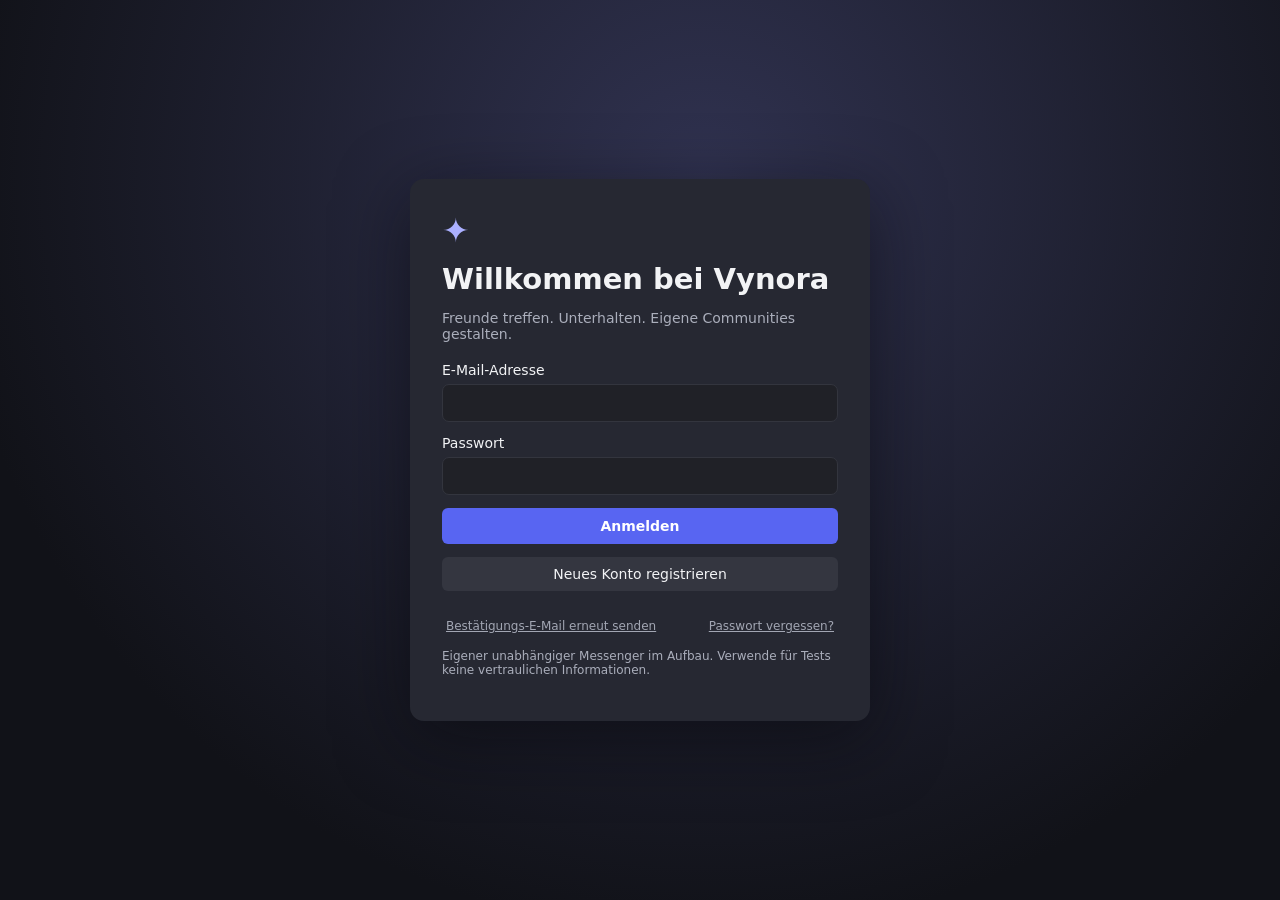
==== cloud.html @ 00c94edd "ui: implement Discord-inspired three-pane markup, toolbars, search, modal and profile status" ====
<!doctype html>
<html lang="de">
<head>
<meta charset="utf-8"><meta name="viewport" content="width=device-width,initial-scale=1">
<meta name="theme-color" content="#18191f">
<title>Vynora — Chat, Friends & Communities</title>
<style>
:root{color-scheme:dark;font-family:Inter,ui-sans-serif,system-ui,-apple-system,"Segoe UI",Arial,sans-serif;background:#17181e;color:#f3f3f5;font-size:14px}
*{box-sizing:border-box}body{margin:0}button,input,textarea{font:inherit}button{cursor:pointer;color:inherit;background:transparent;border:0}button:focus-visible,input:focus-visible,textarea:focus-visible{outline:2px solid #99a0ff;outline-offset:2px}
button:disabled{opacity:.4;cursor:default}button:hover:not(:disabled){filter:brightness(1.16)}
input,textarea{background:#202127;color:inherit;border:1px solid #33353e;border-radius:7px;padding:10px;min-width:0}textarea{resize:none}a{color:#adb8ff}.hidden{display:none!important}
#authView{display:grid;min-height:100dvh;place-items:center;background:radial-gradient(circle at 55% 20%,#303250,#111218 75%);padding:24px}
.authCard{background:#262832;padding:32px;width:min(460px,100%);border-radius:14px;box-shadow:0 18px 70px #07080b88}
.authCard h1{font-size:29px;margin:12px 0 0}.authCard p{color:#aaaebb}.authCard form{display:grid;gap:13px;margin-top:20px}
.primary{background:#5865f2!important;color:#fff!important;border-radius:6px;padding:10px 14px;font-weight:650}.secondary{background:#343640;border-radius:6px;padding:9px 13px}
.error{color:#ff9494;white-space:pre-line;font-size:12px}.hint{color:#a2a6b3;font-size:12px}.muted{color:#9295a3}
#app{display:flex;width:100%;height:100dvh;overflow:hidden}
.rail{width:72px;flex:0 0 72px;background:#111217;display:flex;flex-direction:column;align-items:center;gap:10px;padding:15px 7px;overflow:auto}
.railButton{width:46px;min-height:46px;border-radius:16px;background:#30313c;font-size:21px;font-weight:750;transition:background .15s,border-radius .15s}
.railButton:hover,.railButton.active{background:#5865f2;border-radius:13px}.railDivider{height:2px;background:#363740;width:34px;margin:1px}
.side{width:265px;flex:0 0 265px;background:#14151b;display:flex;flex-direction:column;min-height:0}
.sideTop{height:51px;flex:0 0 51px;border-bottom:1px solid #111217;padding:9px}
.searchTop{background:#23242b;border-radius:6px;width:100%;text-align:left;padding:9px;font-size:12px}
.sideScroll{flex:1;min-height:0;overflow:auto;padding:12px 9px}
.navItem{display:flex;gap:11px;align-items:center;text-align:left;width:100%;padding:10px 11px;border-radius:7px;color:#b5b7c5;overflow:hidden;text-overflow:ellipsis;white-space:nowrap}
.navItem:hover,.navItem.active{background:#343640;color:#fff}
.sectionLabel{font-size:11px;font-weight:650;letter-spacing:.06em;color:#8e909e;padding:15px 11px 8px;display:flex;align-items:center;justify-content:space-between}
.iconSmall{font-size:18px}.avatar{width:34px;min-width:34px;height:34px;border-radius:50%;background:#5964b5;display:grid;place-items:center;font-weight:750;color:white}
.account{height:60px;background:#22232b;display:flex;align-items:center;gap:9px;padding:8px;flex-shrink:0}
.accountInfo{min-width:0;flex:1}.accountInfo b,.accountInfo small{display:block;overflow:hidden;text-overflow:ellipsis;white-space:nowrap}
.accountInfo small{font-size:11px;color:#a6a9b8}.onlineDot{color:#39c793}
.work{flex:1;min-width:0;display:flex;flex-direction:column}
.top{height:51px;min-height:51px;box-shadow:0 1px 3px #0005;display:flex;align-items:center;gap:12px;padding:0 19px;z-index:1}
.top strong{font-size:15px}.sep{width:1px;height:23px;background:#383943}.tab{border-radius:5px;padding:6px 10px;color:#b3b5c3}.tab.active{background:#353640;color:#fff}
.body{display:flex;min-height:0;flex:1}.content{flex:1;min-width:0;display:flex;flex-direction:column;min-height:0}
.right{width:285px;flex:0 0 285px;border-left:1px solid #292a33;padding:20px 16px;overflow:auto}
.right h3{margin:0 0 12px}.activeCard{background:#22242b;border-radius:8px;padding:20px;text-align:center;color:#c1c3d0;font-size:13px}
.view{flex:1;min-height:0;display:flex;flex-direction:column}
.friendsArea{overflow:auto;padding:17px 22px}.filter{width:100%;background:#111217;border-color:#34353e}.listHead{font-size:11px;color:#a9acb8;margin:20px 0 11px;font-weight:700}
.friendRow{display:flex;align-items:center;gap:12px;border-top:1px solid #30313a;padding:12px 0}.friendRow .grow{flex:1;min-width:0}
.friendRow b,.friendRow small{display:block;overflow:hidden;text-overflow:ellipsis;white-space:nowrap}.friendRow small{color:#9b9eaa;margin-top:3px}
.pill{background:#292b35;border-radius:8px;padding:9px 12px}
.msgs{flex:1;overflow-y:auto;min-height:0;padding:20px 24px 0}.msg{display:flex;gap:13px;padding:8px 0}.msgMain{min-width:0;flex:1}.msgName{font-weight:700}.msgDate{color:#9295a3;font-size:11px;margin-left:8px}.msgBody{white-space:pre-wrap;overflow-wrap:anywhere;margin:5px 0;line-height:1.45}
.composer{margin:14px 19px 23px;display:flex;gap:10px;background:#363740;border-radius:9px;padding:9px}.composer input{flex:1;background:transparent;border:0;outline:0}
.composer .primary{padding:9px 17px}.empty{color:#a2a4b1;padding:25px}.profilePanel{padding:18px}.profilePanel label{display:block;margin-top:12px;font-size:12px;color:#bbb}.profilePanel input{width:100%;margin-top:6px}
.toast{position:absolute;bottom:79px;right:24px;background:#343749;border:1px solid #535779;padding:12px 17px;max-width:400px;border-radius:8px;box-shadow:0 12px 30px #0008;z-index:99}
@media(max-width:1120px){.right{display:none}}@media(max-width:700px){.rail{width:54px;flex-basis:54px;padding:10px 2px}.railButton{width:39px;min-height:39px;font-size:18px}.side{width:170px;flex-basis:170px}.top{gap:4px;padding:0 8px}.top strong{font-size:13px}.tab{padding:6px;font-size:11px}.friendsArea{padding:10px}.msgs{padding:8px}.composer{margin:8px}.navItem{padding:8px 6px;font-size:12px}.sectionLabel{padding-left:6px;font-size:10px}}
</style>
<link rel="stylesheet" href="./assets/vynora-discordlike.css?v=3">
</head>
<body>
<div id="authView">
  <div class="authCard">
    <div style="font-size:33px;color:#abb0ff">✦</div>
    <h1>Willkommen bei Vynora</h1>
    <p>Freunde treffen. Unterhalten. Eigene Communities gestalten.</p>
    <form id="authForm">
      <label>E-Mail-Adresse<input id="authEmail" type="email" autocomplete="email" required style="width:100%;margin-top:6px"></label>
      <label>Passwort<input id="authPassword" type="password" minlength="8" autocomplete="current-password" required style="width:100%;margin-top:6px"></label>
      <button class="primary" type="submit">Anmelden</button>
      <button id="register" class="secondary" type="button">Neues Konto registrieren</button>
      <div id="authStatus" class="hint" role="status"></div>
       <div style="display:flex;justify-content:space-between;gap:12px;margin-top:-2px">
         <button type="button" class="hint" id="resendConfirm" style="padding:4px;text-decoration:underline;text-align:left">Bestätigungs-E-Mail erneut senden</button>
         <button type="button" class="hint" id="forgotPassword" style="padding:4px;text-decoration:underline;text-align:right">Passwort vergessen?</button>
       </div>
    </form>
    <p class="hint">Eigener unabhängiger Messenger im Aufbau. Verwende für Tests keine vertraulichen Informationen.</p>
  </div>
</div>
<div id="app" class="hidden">
  <nav class="rail" id="serversRail" aria-label="Servernavigation"></nav>
  <aside class="side">
    <div class="sideTop"><button class="searchTop" id="quickSearch"><span>Unterhaltung suchen</span><span class="key">Strg K</span></button></div>
    <div class="sideScroll">
      <button class="navItem active" id="navFriends"><span id="friendsNavIcon"></span> Freunde</button>
      <button class="navItem" id="navRequests"><span id="requestsNavIcon"></span> Freundschaftsanfragen <span id="requestCount" style="margin-left:auto;color:#fff"></span></button>
      <div class="sectionLabel"><span>DIREKTNACHRICHTEN</span><button id="addFriendSide" aria-label="Freund hinzufügen">＋</button></div>
      <div id="dmNav"></div>
      <div class="sectionLabel"><span id="serverNavTitle">KANÄLE</span><div><button id="inviteServer" title="Einladungscode teilen">⤴</button><button id="addChannel" title="Kanal erstellen">＋</button></div></div>
      <div id="channelNav"></div>
    </div>
    <div class="account">
      <span class="avatar" id="selfAvatar">V</span><div class="accountInfo"><b id="selfDisplay">Vynora</b><small id="selfUsername">● Online</small></div>
      <button id="settingsButton" title="Einstellungen" aria-label="Einstellungen">⚙</button><button id="logout" title="Abmelden" aria-label="Abmelden">⇥</button>
    </div>
  </aside>
  <main class="work">
    <header class="top"><strong id="headerTitle">Freunde</strong><span class="sep" id="headerSeparator"></span><div id="tabs">
      <button class="tab" data-tab="online" title="Online-Status folgt später">Online</button>
      <button class="tab active" data-tab="all">Alle</button>
      <button class="tab" data-tab="pending">Ausstehend</button>
      <button class="primary" style="padding:7px 12px" id="addFriendTop">Freund hinzufügen</button>
    </div>
      <div class="topTools">
        <button type="button" id="membersToggle" title="Mitglieder/Profil anzeigen" aria-label="Mitglieder/Profil anzeigen"><span id="membersIcon"></span></button>
        <button type="button" id="inviteAction" title="Einladungsoptionen" aria-label="Einladen"><span id="inviteIcon"></span></button>
        <input class="quickFind" id="topSearch" type="search" placeholder="Suchen" aria-label="Nachrichten durchsuchen" maxlength="120">
      </div>
    </header>
    <div class="body">
      <div class="content">
        <section class="view" id="friendsView"><div class="friendsArea">
          <div class="friendSearchWrap"><span class="searchMag" id="filterMag"></span><input class="filter" id="friendFilter" placeholder="Suchen" aria-label="Freunde suchen"></div>
          <div class="listHead" id="friendHeading">ALLE FREUNDE</div><div id="friendRows"></div>
        </div></section>
        <section class="view hidden" id="requestsView"><div class="friendsArea">
          <h2>Freundschaftsanfragen</h2><p class="muted">Anfragen senden, annehmen und ablehnen.</p>
          <form id="searchUserForm" style="display:flex;gap:8px;margin:15px 0">
            <input id="searchUser" placeholder="Nutzername suchen …" minlength="3" maxlength="48" required style="flex:1"><button class="primary">Suchen</button>
          </form><div id="searchResults"></div><div class="listHead">EINGEHENDE / AUSGEHENDE ANFRAGEN</div><div id="requestsRows"></div>
        </div></section>
        <section class="view hidden" id="chatView">
          <div class="msgs" id="messages"></div>
          <form class="composer" id="composerForm">
            <button id="composerEmoji" type="button" class="composeTool" title="Emoji einfügen" aria-label="Emoji einfügen">☺</button>
            <input id="composerInput" maxlength="2000" autocomplete="off" placeholder="Nachricht schreiben..." aria-label="Nachricht schreiben">
            <button class="primary" id="sendButton" type="submit">Senden</button>
          </form>
        </section>
        <section class="view hidden" id="settingsView"><div class="friendsArea profilePanel" style="max-width:560px">
          <h2>Mein Konto</h2><p class="settingsHint">Passe an, wie andere dich in Vynora sehen.</p>
          <form id="profileForm"><label>Anzeigename<input id="displayNameInput" maxlength="40" required></label>
            <label>Benutzername (3–32 Zeichen, a–z, 0–9, _ und .)<input id="usernameInput" maxlength="32" minlength="3" required></label>
            <label>Mein Status
              <select id="presenceSelect" style="display:block;background:#15161b;color:#f6f6fa;border:1px solid #444650;border-radius:7px;padding:11px;width:100%;margin-top:8px">
                <option value="online">🟢 Online</option>
                <option value="away">🌙 Abwesend</option>
                <option value="busy">⛔ Nicht stören</option>
                <option value="invisible">⚪ Unsichtbar</option>
              </select>
            </label>
            <button class="primary" style="margin-top:18px">Profil speichern</button>
          </form><p class="hint">Vynora nutzt Supabase für Anmeldung und Nachrichtenspeicherung. Nachrichten sind derzeit nicht Ende-zu-Ende-verschlüsselt.</p>
        </div></section>
      </div>
      <aside class="right"><h3 id="rightHeading">Jetzt aktiv</h3><div class="activeCard" id="rightText">Hier ist es noch ruhig …</div></aside>
    </div>
  </main>
  <div id="toast" class="toast hidden" role="status"></div>
  <div id="modalRoot" class="hidden modalBackdrop" role="presentation">
    <div class="modal" role="dialog" aria-modal="true" aria-labelledby="modalTitle">
      <h2 id="modalTitle">Vynora</h2><p id="modalDescription"></p>
      <form id="modalForm">
        <div id="modalInputWrap"><input id="modalInput" autocomplete="off" maxlength="120" aria-label="Eingabe" style="width:100%"></div>
        <div id="modalChoices" class="hidden" style="margin-top:14px;display:flex;flex-wrap:wrap;gap:10px"></div>
        <div class="modalFooter"><button type="button" class="secondary" id="modalCancel">Abbrechen</button><button type="submit" class="primary" id="modalSubmit">Weiter</button></div>
      </form>
    </div>
  </div>
</div>
<script type="module">
import {createClient} from 'https://esm.sh/@supabase/supabase-js@2.57.0';
import {SUPABASE_URL,SUPABASE_PUBLISHABLE_KEY} from './supabase-config.js';
const el=id=>document.getElementById(id);
const client=createClient(SUPABASE_URL,SUPABASE_PUBLISHABLE_KEY,{auth:{persistSession:true,autoRefreshToken:true}});
const S={user:null,profile:null,profiles:new Map(),requests:[],friends:[],dms:[],servers:[],channels:[],server:null,chat:null,view:'friends',tab:'all',subscription:null,poll:null};
const text=(tag,value,cls)=>{const n=document.createElement(tag);n.textContent=value;if(cls)n.className=cls;return n};
const clear=id=>el(id).replaceChildren();
const toggle=(id,visible)=>el(id).classList.toggle('hidden',!visible);
const short=id=>id.slice(0,7);
let toastTimer;
function notify(message){el('toast').textContent=message;toggle('toast',true);clearTimeout(toastTimer);toastTimer=setTimeout(()=>toggle('toast',false),5000)}
function explain(e){notify(e?.message||String(e)||'Unbekannter Fehler')}
function pName(id){return S.profiles.get(id)?.display_name||('Nutzer '+short(id))}
function pUser(id){return S.profiles.get(id)?.username||short(id)}
async function readProfiles(ids){const needed=[...new Set(ids.filter(Boolean))].filter(x=>!S.profiles.has(x));if(!needed.length)return;const {data,error}=await client.from('profiles').select('id,username,display_name').in('id',needed);if(error)throw error;for(const p of data||[])S.profiles.set(p.id,p)}
function makeAvatar(name){return text('span',(name||'?').slice(0,1).toUpperCase(),'avatar')}
function navButton(label,onclick,active=false){const b=text('button',label,'navItem'+(active?' active':''));b.onclick=onclick;return b}
function setTitle(title){el('headerTitle').textContent=title}
function view(name){S.view=name;for(const x of ['friends','requests','chat','settings'])toggle(x+'View',x===name);toggle('tabs',name==='friends');el('navFriends').classList.toggle('active',name==='friends');el('navRequests').classList.toggle('active',name==='requests');el('rightHeading').textContent=name==='friends'?'Jetzt aktiv':name==='chat'?'Mitglieder':'Vynora';el('rightText').textContent=name==='friends'?'Treffe deine Freunde und starte ein Gespräch.':name==='chat'?'Nachrichten werden sicher durch Zugriffsregeln in Supabase geschützt.':'Baue deine eigene Community auf.'}
function tab(t){S.tab=t;document.querySelectorAll('[data-tab]').forEach(b=>b.classList.toggle('active',b.dataset.tab===t));renderFriends()}
async function loadProfile(){const {data,error}=await client.from('profiles').select('id,username,display_name').eq('id',S.user.id).single();if(error)throw error;S.profile=data;S.profiles.set(data.id,data);el('selfDisplay').textContent=data.display_name;el('selfUsername').textContent='@'+data.username;el('selfAvatar').textContent=data.display_name.slice(0,1).toUpperCase();el('displayNameInput').value=data.display_name;el('usernameInput').value=data.username.startsWith('user_')?'':data.username}
async function loadFriends(){
  const {data,error}=await client.from('friend_requests').select('id,sender_id,receiver_id,status,created_at').or('sender_id.eq.'+S.user.id+',receiver_id.eq.'+S.user.id).order('created_at',{ascending:false}).limit(200);
  if(error)throw error;S.requests=data||[];S.friends=S.requests.filter(r=>r.status==='accepted').map(r=>r.sender_id===S.user.id?r.receiver_id:r.sender_id);
  await readProfiles(S.requests.map(r=>r.sender_id===S.user.id?r.receiver_id:r.sender_id));
  el('requestCount').textContent=S.requests.filter(r=>r.status==='pending'&&r.receiver_id===S.user.id).length||'';
  renderFriends();renderRequests();renderSidebar()
}
function renderFriends(){
  const rows=el('friendRows');rows.replaceChildren();let ids=S.friends;
  if(S.tab==='online'){el('friendHeading').textContent='ONLINE-STATUS';rows.append(text('p','Live-Onlinestatus ist noch nicht verfügbar. Deine Kontakte findest du unter „Alle“.','muted'));return}
  if(S.tab==='pending'){el('friendHeading').textContent='AUSSTEHENDE ANFRAGEN';const b=text('button','Anfragen anzeigen','primary');b.onclick=()=>showRequests();rows.append(b);return}
  const q=el('friendFilter').value.toLowerCase().trim();
  ids=ids.filter(id=>pName(id).toLowerCase().includes(q)||pUser(id).includes(q));
  el('friendHeading').textContent='FREUNDE — '+ids.length;
  for(const id of ids){const r=text('div','','friendRow');const a=makeAvatar(pName(id));const info=text('div','','grow');info.append(text('b',pName(id)),text('small','@'+pUser(id)));const send=text('button','Nachricht','pill');send.onclick=()=>openDm(id);const block=text('button','Blockieren','pill');block.onclick=()=>blockUser(id);r.append(a,info,send,block);rows.append(r)}
  if(!ids.length)rows.append(text('p','Noch keine Freunde. Du kannst über „Freund hinzufügen“ einen Kontakt suchen.','muted'))
}
function renderRequests(){const rows=el('requestsRows');rows.replaceChildren();for(const r of S.requests.filter(r=>r.status==='pending')){const incoming=r.receiver_id===S.user.id;const id=incoming?r.sender_id:r.receiver_id;const line=text('div','','friendRow');const info=text('div','','grow');info.append(text('b',pName(id)),text('small',(incoming?'Eingehend':'Gesendet')+' · @'+pUser(id)));line.append(makeAvatar(pName(id)),info);if(incoming){for(const [status,label] of [['accepted','Annehmen'],['declined','Ablehnen']]){const b=text('button',label,'pill');b.onclick=()=>changeRequest(r,status);line.append(b)}}rows.append(line)}if(!rows.childElementCount)rows.append(text('p','Keine offenen Anfragen','muted'))}
async function changeRequest(r,status){try{const {error}=await client.from('friend_requests').update({status}).eq('id',r.id).eq('receiver_id',S.user.id);if(error)throw error;await loadFriends();notify(status==='accepted'?'Freundschaft bestätigt':'Anfrage abgelehnt')}catch(e){explain(e)}}
async function blockUser(id){if(!confirm('Diesen Kontakt blockieren? Danach kannst du ihm keine Nachrichten mehr senden.'))return;try{const {error}=await client.from('user_blocks').insert({blocker_id:S.user.id,blocked_id:id});if(error)throw error;await loadFriends();notify('Kontakt blockiert.')}catch(e){explain(e)}}
function showFriends(){leaveChat().catch(explain);S.server=null;S.chat=null;view('friends');setTitle('♟ Freunde');renderFriends();renderSidebar();renderRail()}
function showRequests(){leaveChat().catch(explain);S.server=null;S.chat=null;view('requests');setTitle('✉ Freundschaftsanfragen');renderRequests();renderSidebar();renderRail()}
function showSettings(){leaveChat().catch(explain);S.chat=null;view('settings');setTitle('⚙ Benutzereinstellungen');renderSidebar()}
function renderSidebar(){
  const dm=el('dmNav');dm.replaceChildren();
  for(const d of S.dms){const id=d.otherId;const b=navButton('●  '+pName(id),()=>openDm(id,d.id),S.chat?.type==='dm'&&S.chat.id===d.id);dm.append(b)}
  const cn=el('channelNav');cn.replaceChildren();
  el('serverNavTitle').textContent=S.server?S.server.name.toUpperCase():'KANÄLE';
  for(const c of S.channels.filter(c=>c.server_id===S.server?.id)){cn.append(navButton('# '+c.name,()=>openChannel(c),S.chat?.type==='channel'&&S.chat.id===c.id))}
}
function renderRail(){const rail=el('serversRail');rail.replaceChildren();const home=text('button','✦','railButton'+(!S.server?' active':''));home.title='Direktnachrichten';home.onclick=showFriends;rail.append(home,text('div','','railDivider'));for(const srv of S.servers){const b=text('button',srv.name.slice(0,2).toUpperCase(),'railButton'+(S.server?.id===srv.id?' active':''));b.title=srv.name;b.onclick=()=>selectServer(srv);rail.append(b)}const add=text('button','＋','railButton');add.title='Server erstellen';add.onclick=createServer;rail.append(add);const join=text('button','↪','railButton');join.title='Mit Einladung beitreten';join.onclick=joinServer;rail.append(join)}
async function loadDms(){
  const {data,error}=await client.from('conversation_members').select('conversation_id').eq('user_id',S.user.id).limit(100);if(error)throw error;
  S.dms=[];for(const m of data||[]){const {data:users,error:e}=await client.from('conversation_members').select('user_id').eq('conversation_id',m.conversation_id);if(e)throw e;const other=users?.find(x=>x.user_id!==S.user.id);if(other)S.dms.push({id:m.conversation_id,otherId:other.user_id})}
  await readProfiles(S.dms.map(d=>d.otherId));renderSidebar()
}
async function loadServers(){
  const {data,error}=await client.from('server_members').select('server_id').eq('user_id',S.user.id);if(error)throw error;
  const ids=(data||[]).map(x=>x.server_id);
  if(ids.length){const sr=await client.from('servers').select('id,name,owner_id,invite_code').in('id',ids);if(sr.error)throw sr.error;S.servers=sr.data||[]}
  else S.servers=[];
  renderRail();renderSidebar()
}
async function selectServer(srv){try{await leaveChat();S.server=srv;S.chat=null;const {data,error}=await client.from('channels').select('id,server_id,name').eq('server_id',srv.id).order('created_at');if(error)throw error;S.channels=data||[];renderSidebar();renderRail();view('chat');setTitle(srv.name);const first=S.channels[0];if(first)await openChannel(first);else el('messages').replaceChildren(text('p','Dieser Server hat noch keine Textkanäle.','muted'))}catch(e){explain(e)}}
async function createServer(){let name=prompt('Name des Servers:');if(!name)return;name=name.trim();if(!name||name.length>64)return;try{const {data,error}=await client.rpc('create_server',{p_name:name});if(error)throw error;await loadServers();const server=S.servers.find(s=>s.id===data);if(server)await selectServer(server);notify('Server erstellt!')}catch(e){explain(e)}}
async function joinServer(){const code=prompt('Einladungscode eingeben:');if(!code)return;try{const {data,error}=await client.rpc('join_server',{p_invite_code:code.trim()});if(error)throw error;await loadServers();const server=S.servers.find(s=>s.id===data);if(server)await selectServer(server);notify('Server beigetreten!')}catch(e){explain(e)}}
async function createChannel(){if(!S.server){notify('Bitte wähle zuerst einen Server.');return}if(S.server.owner_id!==S.user.id){notify('Nur der Serverinhaber kann Kanäle erstellen.');return}const name=prompt('Kanalname (z. B. allgemein):');if(!name)return;try{const {error}=await client.rpc('create_channel',{p_server:S.server.id,p_name:name.trim()});if(error)throw error;await selectServer(S.server);notify('Kanal erstellt')}catch(e){explain(e)}}
async function openDm(id,existing){
  try{let cid=existing;if(!cid){const {data,error}=await client.rpc('start_dm',{p_other_user:id});if(error)throw error;cid=data;await loadDms()}
    S.server=null;S.chat={type:'dm',id:cid,name:pName(id),otherId:id};setTitle('@ '+pName(id));view('chat');renderRail();renderSidebar();await listenToChat()
  }catch(e){explain(e)}
}
async function openChannel(c){S.chat={type:'channel',id:c.id,name:c.name};view('chat');setTitle('# '+c.name);renderSidebar();await listenToChat()}
async function leaveChat(){if(S.subscription){await client.removeChannel(S.subscription);S.subscription=null}if(S.poll){clearInterval(S.poll);S.poll=null}}
async function listenToChat(){await leaveChat();if(!S.chat)return;const {type,id}=S.chat;await loadMessages();const table=type==='dm'?'messages':'channel_messages';const column=type==='dm'?'conversation_id':'channel_id';S.subscription=client.channel('vynora-'+type+'-'+id).on('postgres_changes',{event:'INSERT',schema:'public',table,filter:column+'=eq.'+id},()=>loadMessages()).subscribe();S.poll=setInterval(()=>{if(!document.hidden&&S.chat?.id===id)loadMessages()},12000)}
async function loadMessages(){const ch=S.chat;if(!ch)return;const type=ch.type;const table=type==='dm'?'messages':'channel_messages';const field=type==='dm'?'conversation_id':'channel_id';try{
 const {data,error}=await client.from(table).select('id,sender_id,body,created_at').eq(field,ch.id).order('created_at',{ascending:true}).limit(150);if(error)throw error;if(S.chat?.id!==ch.id)return;
 await readProfiles((data||[]).map(m=>m.sender_id));const area=el('messages');area.replaceChildren();
 if(!(data||[]).length)area.append(text('p','Hier beginnt die Unterhaltung. Schreib die erste Nachricht!','empty'));
 for(const m of data||[]){const r=text('div','','msg'),body=text('div','','msgMain'),title=text('div',''),who=text('span',m.sender_id===S.user.id?'Du':pName(m.sender_id),'msgName'),date=text('span',new Date(m.created_at).toLocaleString('de-DE'),'msgDate');title.append(who,date);body.append(title,text('div',m.body,'msgBody'));r.append(makeAvatar(pName(m.sender_id)),body);area.append(r)}
 area.scrollTop=area.scrollHeight
 }catch(e){explain(e)}}
async function send(e){e.preventDefault();if(!S.chat)return;const body=el('composerInput').value.trim();if(!body)return;el('sendButton').disabled=true;try{const table=S.chat.type==='dm'?'messages':'channel_messages',key=S.chat.type==='dm'?'conversation_id':'channel_id';const {error}=await client.from(table).insert({[key]:S.chat.id,sender_id:S.user.id,body});if(error)throw error;el('composerInput').value='';await loadMessages()}catch(e){explain(e)}finally{el('sendButton').disabled=false}}
async function start(){await Promise.all([loadProfile(),loadFriends(),loadDms(),loadServers()]);showFriends()}
async function session(user){if(S.user?.id===user?.id)return;await leaveChat();S.user=user;toggle('authView',!user);toggle('app',!!user);if(!user){S.profile=null;S.profiles=new Map();S.friends=[];S.dms=[];S.servers=[];return}try{await start()}catch(e){explain(e)}}
el('authForm').onsubmit=async e=>{e.preventDefault();el('authStatus').textContent='Anmelden…';const {error}=await client.auth.signInWithPassword({email:el('authEmail').value,password:el('authPassword').value});el('authStatus').textContent=error?error.message:''};
el('register').onclick=async()=>{if(!el('authEmail').validity.valid||el('authPassword').value.length<8){el('authStatus').textContent='Bitte gültige E-Mail und mindestens 8 Zeichen Passwort eingeben.';return}const {error}=await client.auth.signUp({email:el('authEmail').value,password:el('authPassword').value,options:{emailRedirectTo:location.href.split('#')[0]}});el('authStatus').textContent=error?error.message:'Account angelegt. Bitte bestätige ggf. die E-Mail, bevor du dich anmeldest.'};
el('logout').onclick=()=>client.auth.signOut();
el('navFriends').onclick=showFriends;el('navRequests').onclick=showRequests;
el('addFriendTop').onclick=showRequests;el('addFriendSide').onclick=showRequests;
el('settingsButton').onclick=showSettings;
el('quickSearch').onclick=()=>{showRequests();el('searchUser').focus()};
el('addChannel').onclick=createChannel;
el('inviteServer').onclick=async()=>{if(!S.server){notify('Wähle einen Server aus.');return}
  const code=S.server.invite_code;
  if(!code){notify('Kein Einladungscode vorhanden.');return}
  try{await navigator.clipboard.writeText(code);notify('Einladungscode kopiert. Teile ihn nur mit Leuten, die du einladen möchtest.')}
  catch{prompt('Einladungscode zum Kopieren:',code)}
};
el('composerForm').onsubmit=send;
el('friendFilter').oninput=renderFriends;
document.querySelectorAll('[data-tab]').forEach(b=>b.onclick=()=>{if(b.dataset.tab==='pending')showRequests();else tab(b.dataset.tab)});
el('searchUserForm').onsubmit=async e=>{e.preventDefault();const q=el('searchUser').value.trim().toLowerCase();const out=el('searchResults');out.replaceChildren();try{const {data,error}=await client.from('profiles').select('id,username,display_name').ilike('username',q+'%').limit(12);if(error)throw error;for(const p of(data||[]).filter(x=>x.id!==S.user.id)){S.profiles.set(p.id,p);const row=text('div','','friendRow');const info=text('div','','grow');info.append(text('b',p.display_name),text('small','@'+p.username));const btn=text('button','Anfrage senden','primary');btn.onclick=async()=>{try{const {error:e2}=await client.from('friend_requests').insert({sender_id:S.user.id,receiver_id:p.id});if(e2)throw e2;notify('Anfrage gesendet');await loadFriends()}catch(e3){explain(e3)}};row.append(makeAvatar(p.display_name),info,btn);out.append(row)}if(!out.childElementCount)out.append(text('p','Keine Nutzer gefunden','muted'))}catch(e2){explain(e2)}};
el('profileForm').onsubmit=async e=>{e.preventDefault();const display_name=el('displayNameInput').value.trim(),username=el('usernameInput').value.trim().toLowerCase();if(!display_name||!(/^[a-z0-9_.]{3,32}$/).test(username)){notify('Ungültiger Name oder Benutzername');return}try{const {error}=await client.from('profiles').update({display_name,username}).eq('id',S.user.id);if(error)throw error;S.profiles.delete(S.user.id);await loadProfile();notify('Profil gespeichert')}catch(e2){explain(e2)}};
client.auth.onAuthStateChange((_event,s)=>queueMicrotask(()=>session(s?.user||null)));
client.auth.getUser().then(({data})=>session(data?.user||null)).catch(explain);
</script>
</body></html>
---- assets/vynora-discordlike.css ----
/* Vynora 0.3 • Messenger layout, original iconography, Discord-inspired usability */
:root{--rail:#111216;--sidebar:#141519;--main:#1b1c22;--panel:#22232b;--raised:#2b2d35;--hover:#2d2f38;--border:#292a33;--fg:#f2f3f5;--muted:#a3a6b2;--brand:#5965f2;--positive:#32be81;--danger:#ef616b;font-family:Inter,system-ui,"Segoe UI",Arial,sans-serif;accent-color:var(--brand)}
body{background:var(--main);color:var(--fg)}
#app{background:var(--main)}
.rail{width:72px;flex-basis:72px;background:var(--rail);gap:9px;padding-top:14px;scrollbar-width:none}
.rail::-webkit-scrollbar{display:none}
.railButton{position:relative;flex:0 0 auto;background:#25262e;font-size:15px;color:#dde1ea;width:46px;height:46px;min-height:46px;border-radius:17px;transition:border-radius .14s,background .14s,color .14s,transform .15s;display:grid;place-items:center}
.railButton.active,.railButton:hover{border-radius:14px;background:var(--brand);color:white}
.railButton.active:before{content:"";position:absolute;background:#fff;left:-13px;height:37px;width:4px;border-radius:0 4px 4px 0}
.railButton:not(.active):hover:before{content:"";position:absolute;background:#fff;left:-13px;height:19px;width:4px;border-radius:0 4px 4px 0}
.railButton.is-add{color:#3fc68b}.railButton.is-add:hover{background:#319a70;color:white}
.railDivider{background:#282933;margin:0 0 3px;width:33px}
.side{width:304px;flex-basis:304px;background:var(--sidebar);border-top-left-radius:11px}
.sideTop{height:51px;background:var(--sidebar);padding:9px 9px;border-color:#1e1f26}
.searchTop{height:33px;padding:7px 10px;background:#25262d;color:#c0c2ce;border-radius:6px;display:flex;align-items:center;justify-content:center;gap:5px;font-weight:560;white-space:nowrap;overflow:hidden}
.searchTop .key{margin-left:auto;color:#9093a1;background:#191a21;border:1px solid #363943;padding:1px 5px;font-size:10px;border-radius:3px}
.sideScroll{padding:10px 9px;scrollbar-color:#292b35 transparent;scrollbar-width:thin}
.sideScroll .navItem{height:41px;padding:8px 10px;margin-bottom:2px;font-size:14px;font-weight:540}
.navItem{transition:background .1s ease;color:#b9bbc7}
.navItem:hover{background:#24262e!important;color:#fff}
.navItem.active{background:#2d2f37!important;color:white}
.navItem svg{width:21px;height:21px;stroke:#a9acb7;flex:0 0 auto}
.navItem.active svg{stroke:#ededf2}
.navItem .avatar{width:32px;height:32px;min-width:32px;border-radius:50%}
.navItem .navTitle{white-space:nowrap;text-overflow:ellipsis;overflow:hidden;font-weight:550}
.navItem .sub{display:block;font-size:11px;color:#989ba8;font-weight:400;margin-top:1px}
.sectionLabel{font-size:10.5px;margin-top:11px;font-weight:740;padding:12px 9px 7px}
.sectionLabel button{color:#9295a4;font-size:18px;line-height:18px;padding:2px 5px;border-radius:4px}
.sectionLabel button:hover{background:#343640;color:white}
#channelNav .navItem,#dmNav .navItem{height:41px}
#dmNav .navItem{height:46px}
#channelNav .navItem{color:#a2a5b2}
.account{height:59px;background:#1d1e24;padding:7px 8px;gap:9px}
.account .avatar{width:34px;min-width:34px;height:34px;border:2px solid #343640}
.accountInfo b{font-size:13px}.accountInfo small{font-size:11px}
.account button{display:grid;place-items:center;width:27px;height:30px;color:#b4b6c0;font-size:18px;border-radius:5px}
.account button:hover{background:#353740;color:white}
.work{background:var(--main)}
.top{background:#1b1c22;height:50px;min-height:50px;border-bottom:1px solid #2a2c35;box-shadow:0 1px 1px #0002;padding:0 16px;gap:13px}
.top strong{font-weight:720;white-space:nowrap;overflow:hidden;text-overflow:ellipsis;max-width:250px;letter-spacing:.01em}
.top .sep{height:22px;background:#393a46}
#tabs{display:flex;align-items:center;gap:9px;white-space:nowrap}
#tabs button.tab{font-size:13px;font-weight:600;padding:6px 11px}
#tabs .tab.active{background:#32343e}
#tabs .primary{background:#5865f2;border-radius:5px;padding:6px 12px!important}
.topTools{margin-left:auto;display:flex;align-items:center;gap:5px;min-width:0}
.topTools button{width:31px;height:31px;display:grid;place-items:center;border-radius:6px;color:#a4a6b4}
.topTools button:hover,.topTools button.is-active{color:#fff;background:#333540}
.topTools button svg{width:18px;height:18px}
.topTools .quickFind{background:#131419;border:1px solid #34353e;border-radius:5px;min-width:130px;max-width:185px;height:28px;padding:5px 9px;font-size:12px;color:#d8d8e1}
.topTools .quickFind::placeholder{color:#9294a2}
.body{background:var(--main)}
.content{background:#1b1c22}
.right{width:326px;flex-basis:326px;background:#1b1c22;border-color:#2b2c35;padding:19px 16px}
.right h3{font-weight:750;font-size:15px;margin-bottom:12px}
.activeCard{background:#22232a;border-radius:9px;color:#b1b3bf;font-size:12px;line-height:1.5;padding:18px 16px}
.activeCard strong{display:block;color:#fff;margin:0 0 4px;font-size:13px}
#friendsView{background:#1b1c22}
.friendsArea{padding:14px 21px;overflow:auto;scrollbar-color:#333540 transparent;scrollbar-width:thin}
.friendsArea .filter{height:39px;margin:0;border:1px solid #34353d;background:#111216;color:white;padding-left:34px}
.friendSearchWrap{position:relative}.friendSearchWrap .searchMag{position:absolute;left:11px;top:12px;color:#9ca0af;pointer-events:none}
.friendSearchWrap .searchMag svg{width:17px;height:17px}
.listHead{font-size:11px;font-weight:750;color:#aeb0bc;margin-top:24px;margin-bottom:12px}
.friendRow{border-color:#2c2d35;min-height:64px;padding:10px 1px}
.friendRow:first-child{border-top:1px solid #2c2d35}
.friendRow:hover{background:#202128;border-radius:7px;padding-left:8px;padding-right:8px}
.friendRow .avatar{width:35px;height:35px;min-width:35px}
.friendRow b{font-size:13px;color:#f0f0f2}
.friendRow small{font-size:11px;color:#9396a3}
.friendRow .pill{display:grid;place-items:center;background:#292a33;color:#c4c6d0;border-radius:50%;width:34px;height:34px;min-width:34px;padding:0;font-size:13px}
.friendRow .pill:hover{background:#353742;color:#fff}
.friendRow .pill.danger:hover{color:#ff858b}
.friendRow .primary{padding:7px 10px}
.friendsArea h2{font-size:19px;margin:7px 0}
.friendsArea form input{background:#121318;border:1px solid #3b3e49}
.msgs{background:var(--main);padding:22px 24px 2px;scrollbar-color:#363943 transparent}
.msg{padding:4px 8px;position:relative;border-radius:7px;margin:2px -8px 4px}
.msg:hover{background:#22242d}
.msg .avatar{width:39px;min-width:39px;height:39px;font-size:14px}
.msgName{font-size:14px}.msgDate{font-size:10px}
.msgBody{font-size:14px;margin-top:4px;line-height:1.43;color:#e1e2e8}
.msgActions{position:absolute;display:none;right:10px;top:-16px;background:#242630;border:1px solid #3b3d49;border-radius:6px;box-shadow:0 5px 15px #0007;z-index:4}
.msg:hover .msgActions,.msg:focus-within .msgActions{display:flex}
.msgActions button{height:30px;width:33px;display:grid;place-items:center;color:#bbc0cb;border-radius:4px}
.msgActions button:hover{color:white;background:#424450}
.reactions{display:flex;gap:6px;margin-top:7px;flex-wrap:wrap}
.reaction{display:inline-flex;align-items:center;gap:4px;border-radius:7px;border:1px solid #3d4050;background:#2b2d37;padding:3px 8px;font-size:12px;color:#d4d7e1}
.reaction.owned{color:#b8bfff;border-color:#7079f6;background:#2a2c44}
.composer{padding:10px 13px;margin:12px 18px 19px;background:#34353e;align-items:center;border-radius:9px}
.composer input{height:36px;color:#f0f0f5;font-size:14px}
.composer input::placeholder{color:#9193a1}
.composer .primary{background:#5865f2;padding:8px 13px;font-size:12px}
.composeTool{color:#bdc0cb;font-size:18px;display:grid;place-items:center;width:30px;height:30px;border-radius:5px}
.composeTool:hover{color:#fff;background:#484955}
.composeTool svg{width:21px;height:21px}
#requestsView{background:var(--main)}
#settingsView{background:var(--main)}
.settingsShell{max-width:790px;margin:0 auto}
.settingsShell .settingsHint{font-size:13px;color:#a2a4b2;line-height:1.6}
#profileForm{padding:22px;background:#25262e;border-radius:10px}
#profileForm label{font-weight:600;margin-bottom:14px}
#profileForm input{height:40px;background:#15161b;margin-top:8px}
.profileHeader{position:relative;background:#303347;height:118px;border-radius:9px 9px 0 0;margin:-19px -16px 16px}
.profileHeader .largeAvatar{position:absolute;bottom:-28px;left:17px;width:80px;height:80px;border:6px solid #1b1c22;border-radius:50%;background:#5965f2;font-weight:750;font-size:30px;display:grid;place-items:center}
.profileCard{padding:26px 14px 14px;background:#25262d;border-radius:9px;margin-top:35px}
.profileCard .name{font-size:17px;font-weight:800}.profileCard .handle{color:#b8bac7;font-size:12px;margin-top:5px}
.profileCard .info{margin-top:20px;padding-top:15px;border-top:1px solid #393a44;color:#b5b8c4;line-height:1.7;font-size:12px}
.profileCard .info strong{display:block;color:white;margin-bottom:4px}
.memberRow{display:flex;align-items:center;gap:10px;padding:7px 4px;border-radius:5px;text-align:left}
.memberRow .avatar{width:29px;min-width:29px;height:29px;font-size:11px}
.memberRow .label{font-size:12px;font-weight:600}
.headerAppMark{font-size:14px;font-weight:600;color:#dadce8}
.modalBackdrop{position:fixed;inset:0;background:#08090bb5;z-index:120;display:grid;place-items:center;padding:22px}
.modal{width:min(480px,100%);background:#292b34;padding:25px;border-radius:12px;box-shadow:0 15px 65px #000b}
.modal h2{font-size:21px;margin:0 0 8px}.modal p{color:#adb1bf;line-height:1.5;font-size:13px}
.modalForm{display:flex;gap:9px;margin-top:15px}.modalForm input{flex:1;background:#17181e}
.modalFooter{display:flex;justify-content:flex-end;gap:10px;margin-top:18px}
kbd{background:#282a32;padding:2px 5px;border:1px solid #444650;border-radius:4px;font-size:10px;color:#bdc0cc}
#toast{border-radius:8px;color:#fff;background:#303344;border:1px solid #535773}
.railTooltip{position:absolute;left:68px;top:8px;background:#08090d;color:#fff;padding:7px 11px;border-radius:5px;z-index:20;white-space:nowrap;box-shadow:0 4px 12px #0009}
.emptyState{display:grid;place-content:center;flex:1;text-align:center;padding:30px;color:#aeb0bd}
.emptyState .symbol{display:block;font-size:44px;margin-bottom:8px;color:#8891ed}
.emptyState h3{color:#f4f4f7;margin:8px 0 4px}
.emptyState p{font-size:13px;max-width:420px;line-height:1.5}
.mutedText{color:#a4a7b3}
#quickSearch{display:flex;align-items:center;gap:6px}
@media(max-width:1100px){.right{width:255px;flex-basis:255px}.side{width:255px;flex-basis:255px}.topTools .quickFind{max-width:130px}}
@media(max-width:890px){.right{display:none}.side{width:240px;flex-basis:240px}.topTools .quickFind{max-width:115px}}
@media(max-width:650px){.rail{width:54px;flex-basis:54px}.railButton{width:38px;height:38px;min-height:38px}.railButton.active:before{left:-8px}.side{width:154px;flex-basis:154px}.sideScroll{padding:8px 5px}.sideScroll .navItem{padding:7px 6px}.account{gap:4px;padding:4px}.account button{width:25px}.top{padding:0 8px;gap:5px}.top strong{max-width:110px;font-size:12px}#tabs{gap:1px}#tabs button.tab{font-size:11px;padding:6px 5px}.topTools .quickFind{display:none}.topTools button{width:24px}.topTools button svg{width:15px}.composer{margin:7px;padding:6px}.msg{padding:5px}.msg .avatar{width:32px;min-width:32px;height:32px}.friendsArea{padding:10px 8px}.friendRow .pill{width:27px;height:27px;min-width:27px}.sideTop{padding:7px 4px}.searchTop{font-size:10px}.searchTop .key{display:none}}
@media(prefers-reduced-motion:reduce){*,*::before,*::after{scroll-behavior:auto!important;transition:none!important;animation:none!important}}
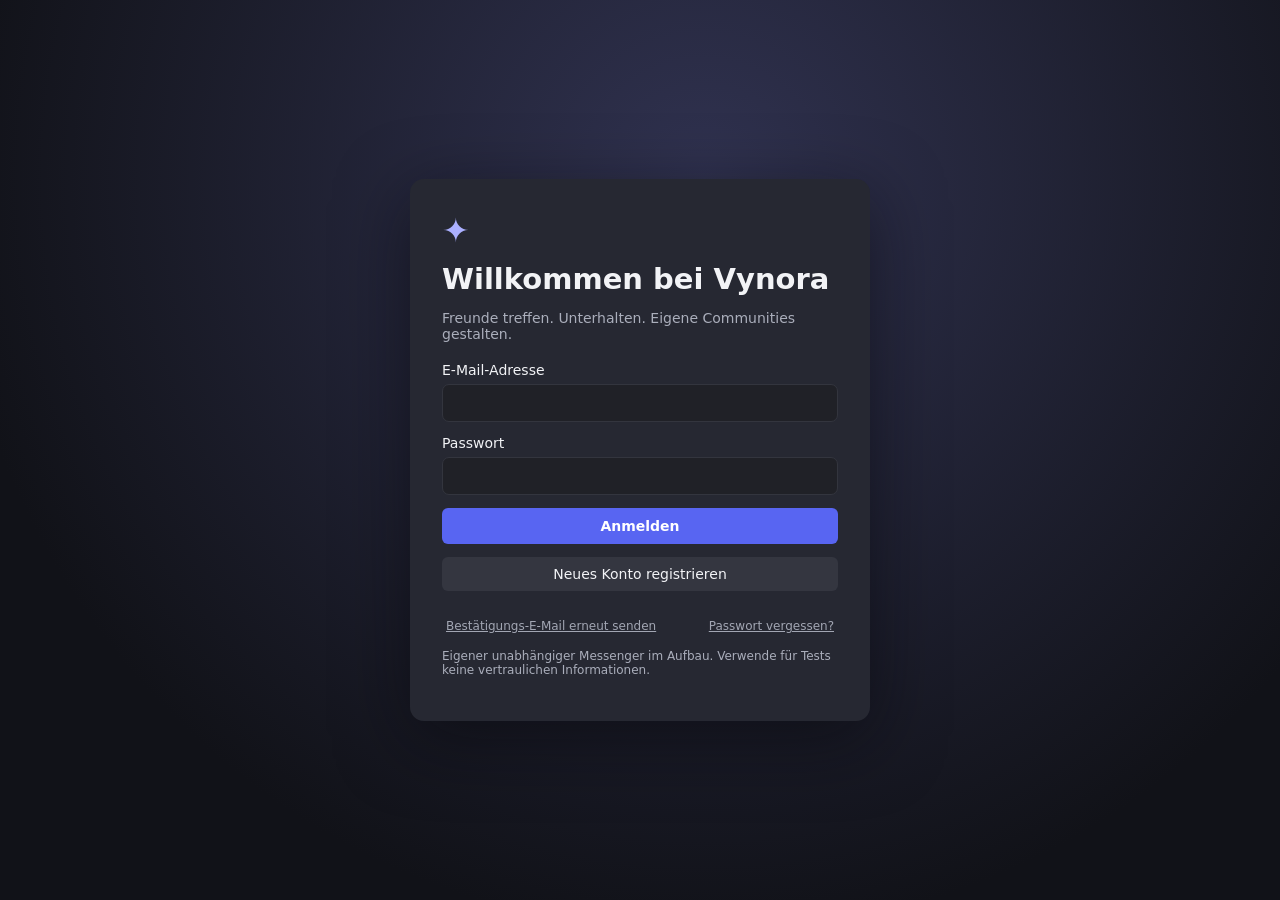
==== commit 1ed2d2e7: "feat: distinct server navigation, real settings, shareable invites and moderation controls" ====
--- a/cloud.html
+++ b/cloud.html
@@ -47,6 +47,7 @@
 @media(max-width:1120px){.right{display:none}}@media(max-width:700px){.rail{width:54px;flex-basis:54px;padding:10px 2px}.railButton{width:39px;min-height:39px;font-size:18px}.side{width:170px;flex-basis:170px}.top{gap:4px;padding:0 8px}.top strong{font-size:13px}.tab{padding:6px;font-size:11px}.friendsArea{padding:10px}.msgs{padding:8px}.composer{margin:8px}.navItem{padding:8px 6px;font-size:12px}.sectionLabel{padding-left:6px;font-size:10px}}
 </style>
 <link rel="stylesheet" href="./assets/vynora-discordlike.css?v=3">
+<link rel="stylesheet" href="./assets/vynora-v04.css?v=1">
 </head>
 <body>
 <div id="authView">
@@ -75,9 +76,9 @@
     <div class="sideScroll">
       <button class="navItem active" id="navFriends"><span id="friendsNavIcon"></span> Freunde</button>
       <button class="navItem" id="navRequests"><span id="requestsNavIcon"></span> Freundschaftsanfragen <span id="requestCount" style="margin-left:auto;color:#fff"></span></button>
-      <div class="sectionLabel"><span>DIREKTNACHRICHTEN</span><button id="addFriendSide" aria-label="Freund hinzufügen">＋</button></div>
+      <div class="sectionLabel" id="dmHeading"><span>DIREKTNACHRICHTEN</span><button id="addFriendSide" aria-label="Freund hinzufügen">＋</button></div>
       <div id="dmNav"></div>
-      <div class="sectionLabel"><span id="serverNavTitle">KANÄLE</span><div><button id="inviteServer" title="Einladungscode teilen">⤴</button><button id="addChannel" title="Kanal erstellen">＋</button></div></div>
+      <div class="sectionLabel" id="channelHeading"><span id="serverNavTitle">KANÄLE</span><div><button id="inviteServer" title="Einladungscode teilen">⤴</button><button id="addChannel" title="Kanal erstellen">＋</button></div></div>
       <div id="channelNav"></div>
     </div>
     <div class="account">
@@ -131,7 +132,10 @@
               </select>
             </label>
             <button class="primary" style="margin-top:18px">Profil speichern</button>
-          </form><p class="hint">Vynora nutzt Supabase für Anmeldung und Nachrichtenspeicherung. Nachrichten sind derzeit nicht Ende-zu-Ende-verschlüsselt.</p>
+          </form><div style="margin:22px 0;border-top:1px solid #353640;padding-top:18px">
+            <h3>Blockierte Nutzer</h3><p class="hint">Konten, die du blockierst, können dir keine neuen Nachrichten senden.</p>
+            <div id="blockedUsers"></div><button type="button" class="secondary" id="refreshBlocks">Blockierte Nutzer anzeigen</button>
+          </div><p class="hint">Vynora nutzt Supabase für Anmeldung und Nachrichtenspeicherung. Nachrichten sind derzeit nicht Ende-zu-Ende-verschlüsselt.</p>
         </div></section>
       </div>
       <aside class="right"><h3 id="rightHeading">Jetzt aktiv</h3><div class="activeCard" id="rightText">Hier ist es noch ruhig …</div></aside>
@@ -154,23 +158,69 @@
 import {SUPABASE_URL,SUPABASE_PUBLISHABLE_KEY} from './supabase-config.js';
 const el=id=>document.getElementById(id);
 const client=createClient(SUPABASE_URL,SUPABASE_PUBLISHABLE_KEY,{auth:{persistSession:true,autoRefreshToken:true}});
-const S={user:null,profile:null,profiles:new Map(),requests:[],friends:[],dms:[],servers:[],channels:[],server:null,chat:null,view:'friends',tab:'all',subscription:null,poll:null};
+const S={user:null,profile:null,profiles:new Map(),requests:[],friends:[],dms:[],servers:[],channels:[],server:null,chat:null,view:'friends',tab:'all',subscription:null,poll:null,presenceTimer:null,panelHidden:false};
 const text=(tag,value,cls)=>{const n=document.createElement(tag);n.textContent=value;if(cls)n.className=cls;return n};
 const clear=id=>el(id).replaceChildren();
 const toggle=(id,visible)=>el(id).classList.toggle('hidden',!visible);
 const short=id=>id.slice(0,7);
+
+const SVG_PATHS={
+friends:'<path d="M16 21v-2a4 4 0 0 0-4-4H6a4 4 0 0 0-4 4v2"/><circle cx="9" cy="7" r="4"/><path d="M22 21v-2a4 4 0 0 0-3-3.87M16 3.13a4 4 0 0 1 0 7.75"/>',
+mail:'<rect width="20" height="16" x="2" y="4" rx="2"/><path d="m22 7-10 6L2 7"/>',
+members:'<path d="M16 21v-2a4 4 0 0 0-4-4H6a4 4 0 0 0-4 4v2"/><circle cx="9" cy="7" r="4"/><path d="M22 21v-2a4 4 0 0 0-3-3.87M16 3.13a4 4 0 0 1 0 7.75"/>',
+invite:'<circle cx="9" cy="8" r="4"/><path d="M3 21v-2a6 6 0 0 1 12 0v2M19 8v6m-3-3h6"/>',
+search:'<circle cx="11" cy="11" r="8"/><path d="m21 21-4.35-4.35"/>',
+chat:'<path d="M21 11.5a8.38 8.38 0 0 1-.9 3.8A8.5 8.5 0 0 1 12.5 20a8.38 8.38 0 0 1-3.8-.9L3 21l1.9-5.7a8.38 8.38 0 0 1-.9-3.8A8.5 8.5 0 0 1 12.5 3h.5a8.5 8.5 0 0 1 8 8v.5z"/>',
+hash:'<path d="M4 9h16M4 15h16M11 3 7 21M17 3l-4 18"/>',
+heart:'<path d="M20.8 4.6a5.5 5.5 0 0 0-7.8 0L12 5.7l-1.1-1.1a5.5 5.5 0 0 0-7.8 7.8L12 21l8.8-8.6a5.5 5.5 0 0 0 0-7.8z"/>',
+edit:'<path d="M12 20h9M16.5 3.5a2.12 2.12 0 0 1 3 3L7 19l-4 1 1-4 12.5-12.5z"/>',
+trash:'<path d="M3 6h18M8 6V4h8v2M19 6l-1 15H6L5 6M10 10v7M14 10v7"/>',
+smile:'<circle cx="12" cy="12" r="10"/><path d="M8 14s1.5 2 4 2 4-2 4-2M8.5 9.5h.01M15.5 9.5h.01"/>',
+plus:'<path d="M12 5v14M5 12h14"/>',
+gear:'<path d="M12 8a4 4 0 1 0 0 8 4 4 0 0 0 0-8z"/><path d="m10 2 1 2h2l1-2 3 1 0 2 2 1 2-1 2 3-2 2v3l2 2-2 3-2-1-2 1v2l-3 1-1-2h-2l-1 2-3-1v-2l-2-1-2 1-2-3 2-2v-3L1 8l2-3 2 1 2-1V3z"/>',
+users:'<circle cx="8" cy="8" r="4"/><circle cx="16" cy="8" r="4"/><path d="M1 21a7 7 0 0 1 14 0M10 21a7 7 0 0 1 13 0"/>'
+};
+function ico(name){const svg=document.createElementNS('http://www.w3.org/2000/svg','svg');svg.setAttribute('width','20');svg.setAttribute('height','20');svg.setAttribute('viewBox','0 0 24 24');svg.setAttribute('fill','none');svg.setAttribute('stroke','currentColor');svg.setAttribute('stroke-width','1.8');svg.setAttribute('stroke-linecap','round');svg.setAttribute('stroke-linejoin','round');svg.setAttribute('aria-hidden','true');svg.innerHTML=SVG_PATHS[name]||SVG_PATHS.plus;return svg}
+function iconButton(name,title,fn,cls='pill'){const b=text('button','',cls);b.type='button';b.title=title;b.setAttribute('aria-label',title);b.append(ico(name));b.onclick=fn;return b}
+function online(id){const p=S.profiles.get(id);return !!p&&p.presence_status!=='invisible'&&!!p.last_seen_at&&(Date.now()-new Date(p.last_seen_at).getTime()<150000)}
+async function heartbeat(){if(!S.user||S.profile?.presence_status==='invisible')return;const {error}=await client.from('profiles').update({last_seen_at:new Date().toISOString()}).eq('id',S.user.id);if(error)console.warn('Presence heartbeat:',error.message)}
+async function refreshPresence(){if(!S.user||!S.friends.length)return;const {data,error}=await client.from('profiles').select('id,username,display_name,last_seen_at,presence_status').in('id',S.friends);if(error)return;for(const p of data)S.profiles.set(p.id,p);renderFriends();renderSidebar();if(S.view==='friends')renderRight()}
+function openDialog(title,description,opts={}){return new Promise(resolve=>{
+ const root=el('modalRoot'),input=el('modalInput'),form=el('modalForm'),choices=el('modalChoices'),wrap=el('modalInputWrap');
+ el('modalTitle').textContent=title;el('modalDescription').textContent=description||'';input.value=opts.defaultValue||'';input.placeholder=opts.placeholder||'';
+ input.maxLength=opts.maxLength||120;input.type=opts.inputType||'text';el('modalSubmit').textContent=opts.submitLabel||'Bestätigen';
+ choices.replaceChildren();const hasChoices=Array.isArray(opts.choices);
+ toggle('modalChoices',hasChoices);toggle('modalInputWrap',!hasChoices);toggle('modalSubmit',!hasChoices);
+ const close=value=>{toggle('modalRoot',false);form.onsubmit=null;el('modalCancel').onclick=null;root.onmousedown=null;document.removeEventListener('keydown',esc);resolve(value)};
+ const esc=e=>{if(e.key==='Escape'){e.preventDefault();close(null)}};
+ document.addEventListener('keydown',esc);
+ el('modalCancel').onclick=()=>close(null);
+ root.onmousedown=e=>{if(e.target===root)close(null)};
+ form.onsubmit=e=>{e.preventDefault();if(!hasChoices)close(input.value.trim())};
+ if(hasChoices)for(const c of opts.choices){const b=text('button',c,'secondary');b.type='button';b.onclick=()=>close(c);choices.append(b)}
+ toggle('modalRoot',true);if(!hasChoices)setTimeout(()=>input.focus(),0)
+})}
+
 let toastTimer;
 function notify(message){el('toast').textContent=message;toggle('toast',true);clearTimeout(toastTimer);toastTimer=setTimeout(()=>toggle('toast',false),5000)}
 function explain(e){notify(e?.message||String(e)||'Unbekannter Fehler')}
+function authError(e){
+ const msg=String(e?.message||'Unbekannter Fehler');
+ if(/email not confirmed/i.test(msg))return 'Bitte bestätige zuerst deine E-Mail-Adresse. Prüfe dein Postfach und den Spam-Ordner.';
+ if(/invalid login credentials/i.test(msg))return 'E-Mail-Adresse oder Passwort stimmt nicht.';
+ if(/only request this after|rate limit/i.test(msg))return 'Zu viele Anfragen kurz hintereinander. Bitte versuche es etwas später erneut.';
+ if(/already registered/i.test(msg))return 'Unter dieser E-Mail-Adresse gibt es möglicherweise bereits ein Konto. Bitte melde dich an.';
+ return msg
+}
 function pName(id){return S.profiles.get(id)?.display_name||('Nutzer '+short(id))}
 function pUser(id){return S.profiles.get(id)?.username||short(id)}
-async function readProfiles(ids){const needed=[...new Set(ids.filter(Boolean))].filter(x=>!S.profiles.has(x));if(!needed.length)return;const {data,error}=await client.from('profiles').select('id,username,display_name').in('id',needed);if(error)throw error;for(const p of data||[])S.profiles.set(p.id,p)}
+async function readProfiles(ids){const needed=[...new Set(ids.filter(Boolean))].filter(x=>!S.profiles.has(x));if(!needed.length)return;const {data,error}=await client.from('profiles').select('id,username,display_name,last_seen_at,presence_status').in('id',needed);if(error)throw error;for(const p of data||[])S.profiles.set(p.id,p)}
 function makeAvatar(name){return text('span',(name||'?').slice(0,1).toUpperCase(),'avatar')}
 function navButton(label,onclick,active=false){const b=text('button',label,'navItem'+(active?' active':''));b.onclick=onclick;return b}
 function setTitle(title){el('headerTitle').textContent=title}
-function view(name){S.view=name;for(const x of ['friends','requests','chat','settings'])toggle(x+'View',x===name);toggle('tabs',name==='friends');el('navFriends').classList.toggle('active',name==='friends');el('navRequests').classList.toggle('active',name==='requests');el('rightHeading').textContent=name==='friends'?'Jetzt aktiv':name==='chat'?'Mitglieder':'Vynora';el('rightText').textContent=name==='friends'?'Treffe deine Freunde und starte ein Gespräch.':name==='chat'?'Nachrichten werden sicher durch Zugriffsregeln in Supabase geschützt.':'Baue deine eigene Community auf.'}
+function view(name){S.view=name;syncServerMode();el('topSearch').value='';el('topSearch').placeholder=name==='friends'?'Freunde suchen':name==='chat'?'Nachrichten suchen':'Suchen';for(const x of ['friends','requests','chat','settings'])toggle(x+'View',x===name);toggle('tabs',name==='friends');el('navFriends').classList.toggle('active',name==='friends');el('navRequests').classList.toggle('active',name==='requests');el('rightHeading').textContent=name==='friends'?'Jetzt aktiv':name==='chat'?'Mitglieder':'Vynora';renderRight().catch(explain)}
 function tab(t){S.tab=t;document.querySelectorAll('[data-tab]').forEach(b=>b.classList.toggle('active',b.dataset.tab===t));renderFriends()}
-async function loadProfile(){const {data,error}=await client.from('profiles').select('id,username,display_name').eq('id',S.user.id).single();if(error)throw error;S.profile=data;S.profiles.set(data.id,data);el('selfDisplay').textContent=data.display_name;el('selfUsername').textContent='@'+data.username;el('selfAvatar').textContent=data.display_name.slice(0,1).toUpperCase();el('displayNameInput').value=data.display_name;el('usernameInput').value=data.username.startsWith('user_')?'':data.username}
+async function loadProfile(){const {data,error}=await client.from('profiles').select('id,username,display_name,last_seen_at,presence_status').eq('id',S.user.id).single();if(error)throw error;S.profile=data;S.profiles.set(data.id,data);el('selfDisplay').textContent=data.display_name;el('selfUsername').textContent='@'+data.username;el('selfAvatar').textContent=data.display_name.slice(0,1).toUpperCase();el('displayNameInput').value=data.display_name;el('usernameInput').value=data.username.startsWith('user_')?'':data.username;el('presenceSelect').value=data.presence_status||'online'}
 async function loadFriends(){
   const {data,error}=await client.from('friend_requests').select('id,sender_id,receiver_id,status,created_at').or('sender_id.eq.'+S.user.id+',receiver_id.eq.'+S.user.id).order('created_at',{ascending:false}).limit(200);
   if(error)throw error;S.requests=data||[];S.friends=S.requests.filter(r=>r.status==='accepted').map(r=>r.sender_id===S.user.id?r.receiver_id:r.sender_id);
@@ -179,29 +229,120 @@
   renderFriends();renderRequests();renderSidebar()
 }
 function renderFriends(){
-  const rows=el('friendRows');rows.replaceChildren();let ids=S.friends;
-  if(S.tab==='online'){el('friendHeading').textContent='ONLINE-STATUS';rows.append(text('p','Live-Onlinestatus ist noch nicht verfügbar. Deine Kontakte findest du unter „Alle“.','muted'));return}
-  if(S.tab==='pending'){el('friendHeading').textContent='AUSSTEHENDE ANFRAGEN';const b=text('button','Anfragen anzeigen','primary');b.onclick=()=>showRequests();rows.append(b);return}
-  const q=el('friendFilter').value.toLowerCase().trim();
-  ids=ids.filter(id=>pName(id).toLowerCase().includes(q)||pUser(id).includes(q));
-  el('friendHeading').textContent='FREUNDE — '+ids.length;
-  for(const id of ids){const r=text('div','','friendRow');const a=makeAvatar(pName(id));const info=text('div','','grow');info.append(text('b',pName(id)),text('small','@'+pUser(id)));const send=text('button','Nachricht','pill');send.onclick=()=>openDm(id);const block=text('button','Blockieren','pill');block.onclick=()=>blockUser(id);r.append(a,info,send,block);rows.append(r)}
-  if(!ids.length)rows.append(text('p','Noch keine Freunde. Du kannst über „Freund hinzufügen“ einen Kontakt suchen.','muted'))
-}
-function renderRequests(){const rows=el('requestsRows');rows.replaceChildren();for(const r of S.requests.filter(r=>r.status==='pending')){const incoming=r.receiver_id===S.user.id;const id=incoming?r.sender_id:r.receiver_id;const line=text('div','','friendRow');const info=text('div','','grow');info.append(text('b',pName(id)),text('small',(incoming?'Eingehend':'Gesendet')+' · @'+pUser(id)));line.append(makeAvatar(pName(id)),info);if(incoming){for(const [status,label] of [['accepted','Annehmen'],['declined','Ablehnen']]){const b=text('button',label,'pill');b.onclick=()=>changeRequest(r,status);line.append(b)}}rows.append(line)}if(!rows.childElementCount)rows.append(text('p','Keine offenen Anfragen','muted'))}
+ const rows=el('friendRows');rows.replaceChildren();
+ let ids=S.friends;
+ if(S.tab==='pending'){el('friendHeading').textContent='FREUNDSCHAFTSANFRAGEN';const b=text('button','Offene Anfragen ansehen','primary');b.onclick=showRequests;rows.append(b);return}
+ if(S.tab==='online')ids=ids.filter(online);
+ const q=el('friendFilter').value.trim().toLowerCase();
+ ids=ids.filter(id=>pName(id).toLowerCase().includes(q)||pUser(id).toLowerCase().includes(q));
+ el('friendHeading').textContent=(S.tab==='online'?'ONLINE':'ALLE FREUNDE')+' — '+ids.length;
+ for(const id of ids){
+  const row=text('div','','friendRow'),a=makeAvatar(pName(id)),info=text('div','','grow');
+  info.append(text('b',pName(id)),text('small',online(id)?'🟢 Online · @'+pUser(id):'Offline · @'+pUser(id)));
+  row.append(a,info,iconButton('chat','Nachricht senden',()=>openDm(id)),iconButton('members','Profil ansehen',()=>showUserProfile(id)));
+  rows.append(row)
+ }
+ if(!ids.length){const empty=text('div','','emptyState');empty.append(text('div',S.tab==='online'?'☾':'✦','symbol'),text('h3',S.tab==='online'?'Gerade niemand online':'Hier ist es noch ruhig'),text('p',S.tab==='online'?'Deine Freunde werden hier angezeigt, wenn sie Vynora verwenden.':'Füge Freunde über ihren Benutzernamen hinzu.'));rows.append(empty)}
+}
+function renderRequests(){const rows=el('requestsRows');rows.replaceChildren();for(const r of S.requests.filter(r=>r.status==='pending')){const incoming=r.receiver_id===S.user.id;const id=incoming?r.sender_id:r.receiver_id;const line=text('div','','friendRow');const info=text('div','','grow');info.append(text('b',pName(id)),text('small',(incoming?'Eingehend':'Gesendet')+' · @'+pUser(id)));line.append(makeAvatar(pName(id)),info);if(incoming){for(const [status,label] of [['accepted','Annehmen'],['declined','Ablehnen']]){const b=text('button',label,'pill');b.onclick=()=>changeRequest(r,status);line.append(b)}}else{const cancel=text('button','Zurückziehen','pill');cancel.title='Freundschaftsanfrage zurückziehen';cancel.onclick=async()=>{const {error}=await client.from('friend_requests').delete().eq('id',r.id).eq('sender_id',S.user.id);if(error)explain(error);else{notify('Anfrage zurückgezogen');await loadFriends()}};line.append(cancel)}rows.append(line)}if(!rows.childElementCount)rows.append(text('p','Keine offenen Anfragen','muted'))}
 async function changeRequest(r,status){try{const {error}=await client.from('friend_requests').update({status}).eq('id',r.id).eq('receiver_id',S.user.id);if(error)throw error;await loadFriends();notify(status==='accepted'?'Freundschaft bestätigt':'Anfrage abgelehnt')}catch(e){explain(e)}}
+async function loadBlocks(){
+ if(!S.user)return;const out=el('blockedUsers');out.replaceChildren();
+ const {data,error}=await client.from('user_blocks').select('blocked_id').eq('blocker_id',S.user.id);
+ if(error)throw error;await readProfiles((data||[]).map(x=>x.blocked_id));
+ for(const row of data||[]){
+  const item=text('div','','friendRow'),info=text('div',pName(row.blocked_id),'grow');
+  const b=text('button','Entblocken','pill');b.style.width='auto';b.style.borderRadius='6px';b.onclick=async()=>{
+    const {error:e}=await client.from('user_blocks').delete().eq('blocker_id',S.user.id).eq('blocked_id',row.blocked_id);
+    if(e)explain(e);else{notify('Blockierung aufgehoben');await loadBlocks()}
+  };
+  item.append(makeAvatar(pName(row.blocked_id)),info,b);out.append(item)
+ }
+ if(!out.childElementCount)out.append(text('p','Du hast niemanden blockiert.','muted'))
+}
 async function blockUser(id){if(!confirm('Diesen Kontakt blockieren? Danach kannst du ihm keine Nachrichten mehr senden.'))return;try{const {error}=await client.from('user_blocks').insert({blocker_id:S.user.id,blocked_id:id});if(error)throw error;await loadFriends();notify('Kontakt blockiert.')}catch(e){explain(e)}}
 function showFriends(){leaveChat().catch(explain);S.server=null;S.chat=null;view('friends');setTitle('♟ Freunde');renderFriends();renderSidebar();renderRail()}
 function showRequests(){leaveChat().catch(explain);S.server=null;S.chat=null;view('requests');setTitle('✉ Freundschaftsanfragen');renderRequests();renderSidebar();renderRail()}
-function showSettings(){leaveChat().catch(explain);S.chat=null;view('settings');setTitle('⚙ Benutzereinstellungen');renderSidebar()}
+function showSettings(){leaveChat().catch(explain);S.chat=null;view('settings');setTitle('⚙ Benutzereinstellungen');renderSidebar();loadBlocks().catch(explain)}
+function syncServerMode(){
+ const on=!!S.server&&S.view==='chat';
+ el('app').classList.toggle('serverMode',on);
+ const search=el('quickSearch');
+ if(search.firstElementChild)search.firstElementChild.textContent=on?(S.server.name+' ▾'):'Unterhaltung suchen';
+ search.title=on?'Serveroptionen':'Kontakte und Unterhaltungen suchen';
+}
 function renderSidebar(){
-  const dm=el('dmNav');dm.replaceChildren();
-  for(const d of S.dms){const id=d.otherId;const b=navButton('●  '+pName(id),()=>openDm(id,d.id),S.chat?.type==='dm'&&S.chat.id===d.id);dm.append(b)}
-  const cn=el('channelNav');cn.replaceChildren();
-  el('serverNavTitle').textContent=S.server?S.server.name.toUpperCase():'KANÄLE';
-  for(const c of S.channels.filter(c=>c.server_id===S.server?.id)){cn.append(navButton('# '+c.name,()=>openChannel(c),S.chat?.type==='channel'&&S.chat.id===c.id))}
-}
-function renderRail(){const rail=el('serversRail');rail.replaceChildren();const home=text('button','✦','railButton'+(!S.server?' active':''));home.title='Direktnachrichten';home.onclick=showFriends;rail.append(home,text('div','','railDivider'));for(const srv of S.servers){const b=text('button',srv.name.slice(0,2).toUpperCase(),'railButton'+(S.server?.id===srv.id?' active':''));b.title=srv.name;b.onclick=()=>selectServer(srv);rail.append(b)}const add=text('button','＋','railButton');add.title='Server erstellen';add.onclick=createServer;rail.append(add);const join=text('button','↪','railButton');join.title='Mit Einladung beitreten';join.onclick=joinServer;rail.append(join)}
+ syncServerMode();
+ const dm=el('dmNav');dm.replaceChildren();
+ for(const d of S.dms){
+  const id=d.otherId,b=text('button','','navItem'+(S.chat?.type==='dm'&&S.chat.id===d.id?' active':''));
+  b.title=pName(id);b.type='button';const a=makeAvatar(pName(id));const title=text('span','','navTitle');
+  title.textContent=pName(id);
+  b.append(a,title);if(online(id))b.append(text('span','●','onlineDot'));
+  b.onclick=()=>openDm(id,d.id);dm.append(b)
+ }
+ const cn=el('channelNav');cn.replaceChildren();
+ el('serverNavTitle').textContent=S.server?S.server.name.toUpperCase():'DEINE KANÄLE';
+ for(const c of S.channels.filter(c=>c.server_id===S.server?.id)){
+   const b=navButton('',()=>openChannel(c),S.chat?.type==='channel'&&S.chat.id===c.id);
+   b.append(ico('hash'),text('span',c.name,'navTitle'));cn.append(b)
+ }
+}
+function renderRail(){
+ const rail=el('serversRail');rail.replaceChildren();
+ const home=text('button','✦','railButton'+(!S.server?' active':''));
+ home.title='Vynora Home';home.setAttribute('aria-label','Vynora Home');home.onclick=showFriends;
+ rail.append(home,text('div','','railDivider'));
+ for(const srv of S.servers){const b=text('button',srv.name.slice(0,2).toUpperCase(),'railButton'+(S.server?.id===srv.id?' active':''));
+ b.title=srv.name;b.setAttribute('aria-label','Server '+srv.name);b.onclick=()=>selectServer(srv);rail.append(b)}
+ const add=text('button','＋','railButton is-add');add.title='Server erstellen';add.setAttribute('aria-label','Server erstellen');add.onclick=createServer;rail.append(add);
+ const join=text('button','↪','railButton is-add');join.title='Server beitreten';join.setAttribute('aria-label','Server beitreten');join.onclick=joinServer;rail.append(join)
+}
+async function renderRight(){
+ const box=el('rightText'),title=el('rightHeading');box.replaceChildren();box.className='';
+ if(S.view==='friends'){
+  title.textContent='Jetzt aktiv';box.className='activeCard';
+  const live=S.friends.filter(online);
+  if(!live.length){box.append(text('strong','Gerade ist es ruhig ...'),text('p','Wenn Freunde online kommen, erscheinen sie hier.'));return}
+  box.append(text('strong',live.length+' online'));
+  for(const id of live){const b=text('button','','memberRow');b.style.width='100%';b.append(makeAvatar(pName(id)),text('span',pName(id),'label'));b.onclick=()=>openDm(id);box.append(b)}
+  return
+ }
+ if(S.view==='chat'&&S.chat?.type==='dm'){
+  title.textContent='Profil';const id=S.chat.otherId;
+  const banner=text('div','','profileHeader'),big=text('span',pName(id).slice(0,1).toUpperCase(),'largeAvatar');banner.append(big);
+  const panel=text('div','','profileCard');
+  panel.append(text('div',pName(id),'name'),text('div','@'+pUser(id),'handle'));
+  const info=text('div','','info');info.append(text('strong','STATUS'),text('span',online(id)?'🟢 Online':'Offline'));
+  panel.append(info);box.append(banner,panel);return
+ }
+ if(S.view==='chat'&&S.server){
+  title.textContent='Mitglieder';box.className='';
+  const selectedServer=S.server.id;
+  try{
+   const {data,error}=await client.from('server_members').select('user_id').eq('server_id',selectedServer).limit(200);
+   if(error)throw error;if(S.server?.id!==selectedServer)return;
+   await readProfiles((data||[]).map(x=>x.user_id));
+   box.append(text('div','MITGLIEDER — '+(data||[]).length,'listHead'));
+   for(const m of data||[]){const row=text('button','','memberRow');row.style.width='100%';row.append(makeAvatar(pName(m.user_id)),text('span',pName(m.user_id),'label'));row.onclick=()=>showUserProfile(m.user_id);box.append(row)}
+  }catch(e){box.append(text('p','Mitglieder momentan nicht verfügbar.','muted'))}
+  return
+ }
+ title.textContent='Vynora';box.className='activeCard';box.append(text('strong','Dein Messenger'),text('p','Freunde hinzufügen, chatten und Communities erstellen.'))
+}
+async function showUserProfile(id){
+ if(!id)return;const p=S.profiles.get(id);
+ const status=online(id)?'🟢 Online':'⚪ Offline';
+ const buttons=id===S.user?.id?['Schließen']:S.friends.includes(id)?['Nachricht','Blockieren','Schließen']:['Schließen'];
+ const choice=await openDialog(p?.display_name||'Profil','@'+(p?.username||short(id))+' · '+status,{choices:buttons});
+ if(choice==='Nachricht')await openDm(id);
+ if(choice==='Blockieren')await blockUser(id)
+}
+function applySearch(){
+ const q=el('topSearch').value.trim().toLocaleLowerCase();
+ if(S.view==='friends'){el('friendFilter').value=q;renderFriends();return}
+ if(S.view==='chat'){document.querySelectorAll('#messages .msg').forEach(n=>n.classList.toggle('hidden',q&&!n.textContent.toLocaleLowerCase().includes(q)))}
+}
 async function loadDms(){
   const {data,error}=await client.from('conversation_members').select('conversation_id').eq('user_id',S.user.id).limit(100);if(error)throw error;
   S.dms=[];for(const m of data||[]){const {data:users,error:e}=await client.from('conversation_members').select('user_id').eq('conversation_id',m.conversation_id);if(e)throw e;const other=users?.find(x=>x.user_id!==S.user.id);if(other)S.dms.push({id:m.conversation_id,otherId:other.user_id})}
@@ -215,9 +356,92 @@
   renderRail();renderSidebar()
 }
 async function selectServer(srv){try{await leaveChat();S.server=srv;S.chat=null;const {data,error}=await client.from('channels').select('id,server_id,name').eq('server_id',srv.id).order('created_at');if(error)throw error;S.channels=data||[];renderSidebar();renderRail();view('chat');setTitle(srv.name);const first=S.channels[0];if(first)await openChannel(first);else el('messages').replaceChildren(text('p','Dieser Server hat noch keine Textkanäle.','muted'))}catch(e){explain(e)}}
-async function createServer(){let name=prompt('Name des Servers:');if(!name)return;name=name.trim();if(!name||name.length>64)return;try{const {data,error}=await client.rpc('create_server',{p_name:name});if(error)throw error;await loadServers();const server=S.servers.find(s=>s.id===data);if(server)await selectServer(server);notify('Server erstellt!')}catch(e){explain(e)}}
-async function joinServer(){const code=prompt('Einladungscode eingeben:');if(!code)return;try{const {data,error}=await client.rpc('join_server',{p_invite_code:code.trim()});if(error)throw error;await loadServers();const server=S.servers.find(s=>s.id===data);if(server)await selectServer(server);notify('Server beigetreten!')}catch(e){explain(e)}}
-async function createChannel(){if(!S.server){notify('Bitte wähle zuerst einen Server.');return}if(S.server.owner_id!==S.user.id){notify('Nur der Serverinhaber kann Kanäle erstellen.');return}const name=prompt('Kanalname (z. B. allgemein):');if(!name)return;try{const {error}=await client.rpc('create_channel',{p_server:S.server.id,p_name:name.trim()});if(error)throw error;await selectServer(S.server);notify('Kanal erstellt')}catch(e){explain(e)}}
+async function createServer(){let name=await openDialog('Server erstellen','Baue deine eigene Community auf.',{placeholder:'Name deiner Community',submitLabel:'Erstellen',maxLength:64});if(!name)return;name=name.trim();if(!name||name.length>64)return;try{const {data,error}=await client.rpc('create_server',{p_name:name});if(error)throw error;await loadServers();const server=S.servers.find(s=>s.id===data);if(server)await selectServer(server);notify('Server erstellt!')}catch(e){explain(e)}}
+async function joinServer(){const code=await openDialog('Server beitreten','Gib einen Einladungscode ein, den du von einem Mitglied erhalten hast.',{placeholder:'Einladungscode',submitLabel:'Beitreten',maxLength:80});if(!code)return;try{const {data,error}=await client.rpc('join_server',{p_invite_code:code.trim()});if(error)throw error;await loadServers();const server=S.servers.find(s=>s.id===data);if(server)await selectServer(server);notify('Server beigetreten!')}catch(e){explain(e)}}
+async function createChannel(){if(!S.server){notify('Bitte wähle zuerst einen Server.');return}if(S.server.owner_id!==S.user.id){notify('Nur der Serverinhaber kann Kanäle erstellen.');return}const name=await openDialog('Textkanal erstellen','Erstelle einen weiteren Textkanal in diesem Server.',{placeholder:'z. B. allgemein',submitLabel:'Kanal erstellen',maxLength:40});if(!name)return;try{const {error}=await client.rpc('create_channel',{p_server:S.server.id,p_name:name.trim()});if(error)throw error;await selectServer(S.server);notify('Kanal erstellt')}catch(e){explain(e)}}
+
+async function shareServerInvite(){
+ if(!S.server)return notify('Wähle einen Server aus.');
+ const code=S.server.invite_code;
+ if(!code)return notify('Keine Einladung verfügbar.');
+ const link=new URL(location.origin+location.pathname);
+ link.searchParams.set('invite',code);
+ try{await navigator.clipboard.writeText(link.href);notify('Einladungslink kopiert – nur an gewünschte Personen senden.')}
+ catch{await openDialog('Servereinladung','Kopiere diesen Link:',{defaultValue:link.href,submitLabel:'Schließen',maxLength:500})}
+}
+async function renameSelectedServer(){
+ const server=S.server;
+ if(!server||server.owner_id!==S.user.id)return notify('Nur der Serverinhaber darf den Namen ändern.');
+ const name=await openDialog('Server umbenennen','Wähle einen neuen Namen für deine Community.',{defaultValue:server.name,submitLabel:'Speichern',maxLength:64});
+ if(!name||name===server.name)return;
+ try{const {error}=await client.rpc('rename_server',{p_server:server.id,p_name:name});
+ if(error)throw error;await loadServers();const updated=S.servers.find(s=>s.id===server.id);
+ if(updated){S.server=updated;renderSidebar();renderRail();if(!S.chat)setTitle(updated.name)}notify('Server umbenannt.')}
+ catch(e){explain(e)}
+}
+async function renameSelectedChannel(){
+ const current=S.chat;
+ if(!S.server||current?.type!=='channel'||S.server.owner_id!==S.user.id)return notify('Wähle als Serverinhaber einen Kanal aus.');
+ const name=await openDialog('Kanal umbenennen','Der neue Name wird allen Mitgliedern angezeigt.',{defaultValue:current.name,submitLabel:'Speichern',maxLength:40});
+ if(!name||name===current.name)return;
+ try{const {error}=await client.rpc('rename_channel',{p_channel:current.id,p_name:name});
+ if(error)throw error;
+ const c=S.channels.find(c=>c.id===current.id);if(c)c.name=name;
+ S.chat={...current,name};setTitle('# '+name);renderSidebar();notify('Kanal umbenannt.')}
+ catch(e){explain(e)}
+}
+async function deleteSelectedChannel(){
+ const current=S.chat;
+ if(!S.server||current?.type!=='channel'||S.server.owner_id!==S.user.id)return notify('Nur Serverinhaber können Kanäle löschen.');
+ const confirm=await openDialog('Textkanal löschen?','Alle Nachrichten aus #'+current.name+' werden unwiderruflich gelöscht.',{choices:['Löschen','Abbrechen']});
+ if(confirm!=='Löschen')return;
+ try{const {error}=await client.rpc('delete_channel',{p_channel:current.id});if(error)throw error;
+ await selectServer(S.server);notify('Kanal gelöscht.')}
+ catch(e){explain(e)}
+}
+async function leaveSelectedServer(){
+ const server=S.server;if(!server)return;
+ const confirm=await openDialog('Server verlassen?','Du verlierst den Zugriff auf '+server.name+', kannst aber erneut eingeladen werden.',{choices:['Verlassen','Abbrechen']});
+ if(confirm!=='Verlassen')return;
+ try{const {error}=await client.rpc('leave_server',{p_server:server.id});if(error)throw error;
+ await leaveChat();S.server=null;S.chat=null;S.channels=[];await loadServers();showFriends();notify('Server verlassen.')}
+ catch(e){explain(e)}
+}
+async function deleteSelectedServer(){
+ const server=S.server;if(!server||server.owner_id!==S.user.id)return;
+ const confirm=await openDialog('Server unwiderruflich löschen?','Alle Kanäle und Nachrichten von '+server.name+' werden für alle Mitglieder gelöscht.',{choices:['Server löschen','Abbrechen']});
+ if(confirm!=='Server löschen')return;
+ try{const {error}=await client.rpc('delete_server',{p_server:server.id});if(error)throw error;
+ await leaveChat();S.server=null;S.chat=null;S.channels=[];await loadServers();showFriends();notify('Server gelöscht.')}
+ catch(e){explain(e)}
+}
+async function serverMenu(){
+ const srv=S.server;if(!srv)return showFriends();
+ const owner=srv.owner_id===S.user.id;
+ const actions=owner?['Einladung kopieren','Textkanal erstellen','Kanal umbenennen','Kanal löschen','Server umbenennen','Server löschen','Schließen']:
+ ['Einladung kopieren','Server verlassen','Schließen'];
+ const selected=await openDialog(srv.name,'Verwalte deine Community und ihre Kanäle.',{choices:actions});
+ if(selected==='Einladung kopieren')return shareServerInvite();
+ if(selected==='Textkanal erstellen')return createChannel();
+ if(selected==='Kanal umbenennen')return renameSelectedChannel();
+ if(selected==='Kanal löschen')return deleteSelectedChannel();
+ if(selected==='Server umbenennen')return renameSelectedServer();
+ if(selected==='Server verlassen')return leaveSelectedServer();
+ if(selected==='Server löschen')return deleteSelectedServer();
+}
+async function tryInviteFromLink(){
+ const uri=new URL(location.href);const invite=uri.searchParams.get('invite');
+ if(!invite)return;
+ uri.searchParams.delete('invite');history.replaceState(null,'',uri.pathname+uri.search+uri.hash);
+ if(invite.length>80)return;
+ const ok=await openDialog('Servereinladung','Du hast einen Einladungslink für eine Vynora-Community geöffnet. Möchtest du beitreten?',{choices:['Beitreten','Abbrechen']});
+ if(ok!=='Beitreten')return;
+ try{const {data,error}=await client.rpc('join_server',{p_invite_code:invite});
+ if(error)throw error;await loadServers();const server=S.servers.find(s=>s.id===data);
+ if(server)await selectServer(server);notify('Du bist dem Server beigetreten.')}
+ catch(e){explain(e)}
+}
+
 async function openDm(id,existing){
   try{let cid=existing;if(!cid){const {data,error}=await client.rpc('start_dm',{p_other_user:id});if(error)throw error;cid=data;await loadDms()}
     S.server=null;S.chat={type:'dm',id:cid,name:pName(id),otherId:id};setTitle('@ '+pName(id));view('chat');renderRail();renderSidebar();await listenToChat()
@@ -225,37 +449,129 @@
 }
 async function openChannel(c){S.chat={type:'channel',id:c.id,name:c.name};view('chat');setTitle('# '+c.name);renderSidebar();await listenToChat()}
 async function leaveChat(){if(S.subscription){await client.removeChannel(S.subscription);S.subscription=null}if(S.poll){clearInterval(S.poll);S.poll=null}}
-async function listenToChat(){await leaveChat();if(!S.chat)return;const {type,id}=S.chat;await loadMessages();const table=type==='dm'?'messages':'channel_messages';const column=type==='dm'?'conversation_id':'channel_id';S.subscription=client.channel('vynora-'+type+'-'+id).on('postgres_changes',{event:'INSERT',schema:'public',table,filter:column+'=eq.'+id},()=>loadMessages()).subscribe();S.poll=setInterval(()=>{if(!document.hidden&&S.chat?.id===id)loadMessages()},12000)}
-async function loadMessages(){const ch=S.chat;if(!ch)return;const type=ch.type;const table=type==='dm'?'messages':'channel_messages';const field=type==='dm'?'conversation_id':'channel_id';try{
- const {data,error}=await client.from(table).select('id,sender_id,body,created_at').eq(field,ch.id).order('created_at',{ascending:true}).limit(150);if(error)throw error;if(S.chat?.id!==ch.id)return;
- await readProfiles((data||[]).map(m=>m.sender_id));const area=el('messages');area.replaceChildren();
- if(!(data||[]).length)area.append(text('p','Hier beginnt die Unterhaltung. Schreib die erste Nachricht!','empty'));
- for(const m of data||[]){const r=text('div','','msg'),body=text('div','','msgMain'),title=text('div',''),who=text('span',m.sender_id===S.user.id?'Du':pName(m.sender_id),'msgName'),date=text('span',new Date(m.created_at).toLocaleString('de-DE'),'msgDate');title.append(who,date);body.append(title,text('div',m.body,'msgBody'));r.append(makeAvatar(pName(m.sender_id)),body);area.append(r)}
- area.scrollTop=area.scrollHeight
- }catch(e){explain(e)}}
+async function listenToChat(){await leaveChat();if(!S.chat)return;const {type,id}=S.chat;await loadMessages();const table=type==='dm'?'messages':'channel_messages';const column=type==='dm'?'conversation_id':'channel_id';const reactTable=type==='dm'?'dm_reactions':'channel_reactions';S.subscription=client.channel('vynora-'+type+'-'+id).on('postgres_changes',{event:'*',schema:'public',table,filter:column+'=eq.'+id},()=>loadMessages()).on('postgres_changes',{event:'*',schema:'public',table:reactTable},()=>loadMessages()).subscribe();S.poll=setInterval(()=>{if(!document.hidden&&S.chat?.id===id)loadMessages()},12000)}
+async function loadReactions(chat,ids){
+ const result=new Map();if(!ids.length)return result;
+ const table=chat.type==='dm'?'dm_reactions':'channel_reactions';
+ const {data,error}=await client.from(table).select('id,message_id,user_id,emoji').in('message_id',ids);
+ if(error){console.warn('Reactions:',error.message);return result}
+ for(const r of data||[]){if(!result.has(r.message_id))result.set(r.message_id,new Map());
+   const emojis=result.get(r.message_id);if(!emojis.has(r.emoji))emojis.set(r.emoji,{count:0,mine:null});
+   const item=emojis.get(r.emoji);item.count++;if(r.user_id===S.user.id)item.mine=r.id}
+ return result
+}
+async function reactTo(message,emoji,existing){
+ if(!S.chat||!message)return;
+ const table=S.chat.type==='dm'?'dm_reactions':'channel_reactions';
+ try{
+  const response=existing
+    ?await client.from(table).delete().eq('id',existing).eq('user_id',S.user.id)
+    :await client.from(table).insert({message_id:message.id,user_id:S.user.id,emoji});
+  if(response.error)throw response.error;await loadMessages()
+ }catch(e){explain(e)}
+}
+async function chooseReaction(message){
+ const choice=await openDialog('Mit Emoji reagieren','Wähle eine Reaktion:',{choices:['👍','❤️','😂','🔥','🎉','👏','💜','✅','😍','😮','😢','🚀']});
+ if(choice){const chat=S.chat;if(!chat)return;const entries=await loadReactions(chat,[message.id]);await reactTo(message,choice,entries.get(message.id)?.get(choice)?.mine)}
+}
+async function editMessage(m){
+ if(m.sender_id!==S.user?.id)return;
+ const body=await openDialog('Nachricht bearbeiten','Passe deine Nachricht an:',{defaultValue:m.body,placeholder:'Nachricht bearbeiten',submitLabel:'Speichern',maxLength:2000});
+ if(!body||body===m.body||!S.chat)return;
+ const table=S.chat.type==='dm'?'messages':'channel_messages';
+ const {error}=await client.from(table).update({body}).eq('id',m.id).eq('sender_id',S.user.id);
+ if(error)explain(error);else await loadMessages()
+}
+async function deleteMessage(m){
+ if(m.sender_id!==S.user?.id)return;
+ const yes=await openDialog('Nachricht löschen?','Diese Nachricht wird dauerhaft gelöscht.',{choices:['Löschen','Abbrechen']});
+ if(yes!=='Löschen'||!S.chat)return;
+ const table=S.chat.type==='dm'?'messages':'channel_messages';
+ const {error}=await client.from(table).delete().eq('id',m.id).eq('sender_id',S.user.id);
+ if(error)explain(error);else await loadMessages()
+}
+async function loadMessages(){
+ const ch=S.chat;if(!ch)return;
+ const table=ch.type==='dm'?'messages':'channel_messages';
+ const field=ch.type==='dm'?'conversation_id':'channel_id';
+ try{
+  const {data,error}=await client.from(table).select('id,sender_id,body,created_at,edited_at')
+    .eq(field,ch.id).order('created_at',{ascending:true}).limit(150);
+  if(error)throw error;if(S.chat?.id!==ch.id)return;
+  await readProfiles((data||[]).map(m=>m.sender_id));
+  const reactions=await loadReactions(ch,(data||[]).map(m=>m.id));
+  if(S.chat?.id!==ch.id)return;
+  const area=el('messages');const pinned=area.scrollHeight-area.scrollTop-area.clientHeight<180;
+  area.replaceChildren();
+  if(!(data||[]).length){
+   const empty=text('div','','emptyState');
+   empty.append(text('div','✦','symbol'),text('h3',ch.type==='dm'?'Beginn eurer Unterhaltung':'Willkommen in #'+ch.name),
+      text('p',ch.type==='dm'?'Schreib eine Nachricht, um das Gespräch zu beginnen.':'Hier beginnt die Unterhaltung dieses Textkanals.'));
+   area.append(empty)
+  }
+  for(const m of data||[]){
+   const r=text('article','','msg'),content=text('div','','msgMain'),title=text('div',''),
+    who=text('span',m.sender_id===S.user.id?'Du':pName(m.sender_id),'msgName'),
+    date=text('span',new Date(m.created_at).toLocaleString('de-DE',{day:'2-digit',month:'2-digit',hour:'2-digit',minute:'2-digit'})+(m.edited_at?' · bearbeitet':''),'msgDate');
+   title.append(who,date);content.append(title,text('div',m.body,'msgBody'));
+   const actions=text('div','','msgActions');
+   actions.append(iconButton('smile','Reaktion hinzufügen',()=>chooseReaction(m),''));
+   if(m.sender_id===S.user.id){
+     actions.append(iconButton('edit','Bearbeiten',()=>editMessage(m),''));
+     actions.append(iconButton('trash','Löschen',()=>deleteMessage(m),''))
+   }
+   const emojiRows=reactions.get(m.id);
+   if(emojiRows?.size){
+     const pills=text('div','','reactions');
+     for(const [emoji,rec] of emojiRows){
+       const pill=text('button',emoji+' '+rec.count,'reaction'+(rec.mine?' owned':''));
+       pill.title=rec.mine?'Eigene Reaktion entfernen':'Reagieren';pill.onclick=()=>reactTo(m,emoji,rec.mine);
+       pills.append(pill)
+     }
+     content.append(pills)
+   }
+   r.append(makeAvatar(pName(m.sender_id)),content,actions);area.append(r)
+  }
+  if(pinned)area.scrollTop=area.scrollHeight;
+  applySearch()
+ }catch(e){explain(e)}
+}
 async function send(e){e.preventDefault();if(!S.chat)return;const body=el('composerInput').value.trim();if(!body)return;el('sendButton').disabled=true;try{const table=S.chat.type==='dm'?'messages':'channel_messages',key=S.chat.type==='dm'?'conversation_id':'channel_id';const {error}=await client.from(table).insert({[key]:S.chat.id,sender_id:S.user.id,body});if(error)throw error;el('composerInput').value='';await loadMessages()}catch(e){explain(e)}finally{el('sendButton').disabled=false}}
-async function start(){await Promise.all([loadProfile(),loadFriends(),loadDms(),loadServers()]);showFriends()}
-async function session(user){if(S.user?.id===user?.id)return;await leaveChat();S.user=user;toggle('authView',!user);toggle('app',!!user);if(!user){S.profile=null;S.profiles=new Map();S.friends=[];S.dms=[];S.servers=[];return}try{await start()}catch(e){explain(e)}}
-el('authForm').onsubmit=async e=>{e.preventDefault();el('authStatus').textContent='Anmelden…';const {error}=await client.auth.signInWithPassword({email:el('authEmail').value,password:el('authPassword').value});el('authStatus').textContent=error?error.message:''};
-el('register').onclick=async()=>{if(!el('authEmail').validity.valid||el('authPassword').value.length<8){el('authStatus').textContent='Bitte gültige E-Mail und mindestens 8 Zeichen Passwort eingeben.';return}const {error}=await client.auth.signUp({email:el('authEmail').value,password:el('authPassword').value,options:{emailRedirectTo:location.href.split('#')[0]}});el('authStatus').textContent=error?error.message:'Account angelegt. Bitte bestätige ggf. die E-Mail, bevor du dich anmeldest.'};
+async function start(){await Promise.all([loadProfile(),loadFriends(),loadDms(),loadServers()]);await heartbeat();await refreshPresence();showFriends();await tryInviteFromLink();if(S.presenceTimer)clearInterval(S.presenceTimer);S.presenceTimer=setInterval(()=>{heartbeat().catch(console.warn);refreshPresence().catch(console.warn)},55000)}
+async function session(user){if(S.user?.id===user?.id)return;await leaveChat();if(S.presenceTimer){clearInterval(S.presenceTimer);S.presenceTimer=null}S.user=user;toggle('authView',!user);toggle('app',!!user);if(!user){S.profile=null;S.profiles=new Map();S.friends=[];S.dms=[];S.servers=[];return}try{await start()}catch(e){explain(e)}}
+el('authForm').onsubmit=async e=>{e.preventDefault();el('authStatus').textContent='Anmelden…';const {error}=await client.auth.signInWithPassword({email:el('authEmail').value,password:el('authPassword').value});el('authStatus').textContent=error?authError(error):''};
+el('register').onclick=async()=>{if(!el('authEmail').validity.valid||el('authPassword').value.length<8){el('authStatus').textContent='Bitte gültige E-Mail und mindestens 8 Zeichen Passwort eingeben.';return}const {error}=await client.auth.signUp({email:el('authEmail').value,password:el('authPassword').value,options:{emailRedirectTo:location.href.split('#')[0]}});el('authStatus').textContent=error?authError(error):'Account angelegt. Bitte bestätige ggf. die E-Mail, bevor du dich anmeldest.'};
 el('logout').onclick=()=>client.auth.signOut();
 el('navFriends').onclick=showFriends;el('navRequests').onclick=showRequests;
 el('addFriendTop').onclick=showRequests;el('addFriendSide').onclick=showRequests;
 el('settingsButton').onclick=showSettings;
-el('quickSearch').onclick=()=>{showRequests();el('searchUser').focus()};
+el('refreshBlocks').onclick=()=>loadBlocks().catch(explain);
+el('quickSearch').onclick=()=>{if(S.server&&S.view==='chat')serverMenu();else{showRequests();el('searchUser').focus()}};
+el('topSearch').oninput=applySearch;
+el('membersToggle').onclick=()=>{S.panelHidden=!S.panelHidden;document.querySelector('.right').classList.toggle('hidden',S.panelHidden);el('membersToggle').classList.toggle('is-active',!S.panelHidden)};
+el('inviteAction').onclick=()=>{if(S.server)el('inviteServer').click();else showRequests()};
+el('composerEmoji').onclick=async()=>{const emoji=await openDialog('Emoji einfügen','Wähle ein Emoji:',{choices:['😀','😂','❤️','🔥','👍','💜','🎉','😎','🥳','✨','🐴','🎮']});if(emoji){const field=el('composerInput');field.value=(field.value+emoji).slice(0,2000);field.focus()}};
+el('friendsNavIcon').append(ico('friends'));el('requestsNavIcon').append(ico('mail'));
+el('filterMag').append(ico('search'));el('membersIcon').append(ico('members'));el('inviteIcon').append(ico('invite'));
+document.addEventListener('keydown',e=>{if((e.ctrlKey||e.metaKey)&&e.key.toLowerCase()==='k'){e.preventDefault();el('quickSearch').click()}});
+el('resendConfirm').onclick=async()=>{const email=el('authEmail').value.trim();if(!el('authEmail').validity.valid){el('authStatus').textContent='Bitte zuerst eine gültige E-Mail-Adresse eingeben.';return}const {error}=await client.auth.resend({type:'signup',email,options:{emailRedirectTo:location.origin+location.pathname}});el('authStatus').textContent=error?authError(error):'Bestätigungsmail angefragt. Bitte prüfe dein Postfach.'};
+el('forgotPassword').onclick=async()=>{const email=el('authEmail').value.trim();if(!el('authEmail').validity.valid){el('authStatus').textContent='Bitte zuerst eine gültige E-Mail-Adresse eingeben.';return}const {error}=await client.auth.resetPasswordForEmail(email,{redirectTo:location.origin+location.pathname});el('authStatus').textContent=error?authError(error):'Falls das Konto existiert, erhältst du eine Mail zum Zurücksetzen.'};
 el('addChannel').onclick=createChannel;
-el('inviteServer').onclick=async()=>{if(!S.server){notify('Wähle einen Server aus.');return}
-  const code=S.server.invite_code;
-  if(!code){notify('Kein Einladungscode vorhanden.');return}
-  try{await navigator.clipboard.writeText(code);notify('Einladungscode kopiert. Teile ihn nur mit Leuten, die du einladen möchtest.')}
-  catch{prompt('Einladungscode zum Kopieren:',code)}
-};
+el('inviteServer').onclick=shareServerInvite;
 el('composerForm').onsubmit=send;
 el('friendFilter').oninput=renderFriends;
 document.querySelectorAll('[data-tab]').forEach(b=>b.onclick=()=>{if(b.dataset.tab==='pending')showRequests();else tab(b.dataset.tab)});
 el('searchUserForm').onsubmit=async e=>{e.preventDefault();const q=el('searchUser').value.trim().toLowerCase();const out=el('searchResults');out.replaceChildren();try{const {data,error}=await client.from('profiles').select('id,username,display_name').ilike('username',q+'%').limit(12);if(error)throw error;for(const p of(data||[]).filter(x=>x.id!==S.user.id)){S.profiles.set(p.id,p);const row=text('div','','friendRow');const info=text('div','','grow');info.append(text('b',p.display_name),text('small','@'+p.username));const btn=text('button','Anfrage senden','primary');btn.onclick=async()=>{try{const {error:e2}=await client.from('friend_requests').insert({sender_id:S.user.id,receiver_id:p.id});if(e2)throw e2;notify('Anfrage gesendet');await loadFriends()}catch(e3){explain(e3)}};row.append(makeAvatar(p.display_name),info,btn);out.append(row)}if(!out.childElementCount)out.append(text('p','Keine Nutzer gefunden','muted'))}catch(e2){explain(e2)}};
-el('profileForm').onsubmit=async e=>{e.preventDefault();const display_name=el('displayNameInput').value.trim(),username=el('usernameInput').value.trim().toLowerCase();if(!display_name||!(/^[a-z0-9_.]{3,32}$/).test(username)){notify('Ungültiger Name oder Benutzername');return}try{const {error}=await client.from('profiles').update({display_name,username}).eq('id',S.user.id);if(error)throw error;S.profiles.delete(S.user.id);await loadProfile();notify('Profil gespeichert')}catch(e2){explain(e2)}};
-client.auth.onAuthStateChange((_event,s)=>queueMicrotask(()=>session(s?.user||null)));
+el('profileForm').onsubmit=async e=>{e.preventDefault();const display_name=el('displayNameInput').value.trim(),username=el('usernameInput').value.trim().toLowerCase();if(!display_name||!(/^[a-z0-9_.]{3,32}$/).test(username)){notify('Ungültiger Name oder Benutzername');return}try{const {error}=await client.from('profiles').update({display_name,username,presence_status:el('presenceSelect').value}).eq('id',S.user.id);if(error)throw error;S.profiles.delete(S.user.id);await loadProfile();notify('Profil gespeichert')}catch(e2){explain(e2)}};
+client.auth.onAuthStateChange((event,s)=>queueMicrotask(async()=>{
+ await session(s?.user||null);
+ if(event==='PASSWORD_RECOVERY'){
+  const password=await openDialog('Neues Passwort vergeben','Wähle ein neues Passwort mit mindestens 8 Zeichen.',{placeholder:'Neues Passwort',submitLabel:'Passwort speichern',maxLength:128,inputType:'password'});
+  if(!password)return;if(password.length<8){notify('Das Passwort muss mindestens 8 Zeichen lang sein.');return}
+  const {error}=await client.auth.updateUser({password});
+  if(error)explain(error);else notify('Dein Passwort wurde geändert.')
+ }
+}));
 client.auth.getUser().then(({data})=>session(data?.user||null)).catch(explain);
 </script>
 </body></html>
--- a/assets/vynora-v04.css
+++ b/assets/vynora-v04.css
@@ -0,0 +1,128 @@
+/* Vynora UI v0.4 — independently authored Discord-like spatial design.
+   No Discord artwork, logos, font binaries or proprietary UI code used. */
+:root {
+ --rail:#101115; --sidebar:#121317; --main:#1c1d23; --panel:#22232b;
+ --raised:#2b2d36; --hover:#31323c; --border:#2b2c35;
+ --fg:#f2f3f6; --muted:#9497a5; --brand:#5965f2;
+ --positive:#3ba979; --danger:#ed626b;
+ font-family:Inter,"Segoe UI",system-ui,Arial,sans-serif;font-size:14px;
+}
+body{background:var(--main)}button{transition:background-color .12s ease,color .12s ease,filter .12s ease}
+button:hover:not(:disabled){filter:none}
+#app{background:var(--main);font-size:14px}
+.rail{background:var(--rail);width:72px;flex-basis:72px;gap:9px;padding:12px 10px}
+.railButton{width:48px;height:48px;min-height:48px;border-radius:18px;box-shadow:none;background:#292a33;color:#e1e3ee;font-size:16px}
+.railButton:hover,.railButton.active{background:var(--brand);border-radius:15px;color:white}
+.railButton.active:before{left:-13px;height:38px}
+.railButton.is-add{color:#39bb85;background:#26282d}
+.railButton.is-add:hover{background:#3aa67e;color:#fff}
+.side{width:284px;flex-basis:284px;border-radius:10px 0 0 0;background:var(--sidebar)}
+.sideTop{height:53px;flex-basis:53px;border-bottom:1px solid #202127;padding:9px 9px}
+.searchTop{height:35px;background:#25262e;padding:8px 11px;justify-content:space-between;border-radius:7px;text-align:left;font-size:12px;font-weight:550;color:#c9cbd7}
+.searchTop:hover{background:#30323c}
+.searchTop .key{background:#14151b;border:1px solid #40414b;border-radius:4px;color:#888c9a;white-space:nowrap}
+.sideScroll{padding:11px 9px;scrollbar-width:thin}
+.sideScroll .navItem{height:40px;padding:8px 10px;gap:12px}
+.sideScroll #navFriends{height:43px;margin-bottom:2px}
+.sideScroll #navRequests{height:43px}
+.sideScroll .navItem svg{width:20px;height:20px}
+.sectionLabel{font-size:10.5px;letter-spacing:.025em;font-weight:720;color:#999ca8;margin-top:13px;padding:12px 9px 8px}
+.sectionLabel button{width:24px;height:23px;display:inline-grid;place-items:center;font-size:18px;line-height:1}
+#dmNav .navItem{height:45px;padding:5px 8px}
+#dmNav .avatar{width:32px;min-width:32px;height:32px;font-size:12px}
+#channelNav .navItem{height:36px}
+#channelNav .navItem svg{width:20px;height:20px}
+.navItem{border-radius:6px;color:#a7a9b6}
+.navItem:hover{background:#292b33!important;color:#e9eaf1}
+.navItem.active{background:#30313b!important;color:white}
+.navItem.active svg{stroke:#e5e7f4}
+.account{height:62px;flex-shrink:0;background:#202127;padding:7px 9px;border-top:1px solid #272831}
+.accountInfo b{font-size:13px;line-height:16px}.accountInfo small{font-size:10.5px;line-height:15px}
+.account button{width:29px;height:29px;border-radius:6px}
+.account .avatar{width:35px;min-width:35px;height:35px}
+.work,.body,.content{background:var(--main)}
+.top{height:53px;min-height:53px;background:#1b1c22;padding:0 20px;gap:13px;box-shadow:0 1px 0 #08090c45}
+.top strong{font-size:14px;max-width:260px;font-weight:760;display:flex;align-items:center;gap:8px}
+.top .sep{height:22px;background:#3a3b44}
+#tabs{gap:12px}
+#tabs .tab{font-size:13px;padding:6px 12px;color:#aeb1c0;font-weight:540}
+#tabs .tab.active{color:#f4f4f6;background:#33343d}
+#tabs .primary{border-radius:6px;background:var(--brand);font-size:13px;font-weight:700}
+.topTools{gap:7px}
+.topTools button{width:30px;height:30px}
+.topTools button svg{width:20px;height:20px}
+.topTools .quickFind{background:#14151a;border:1px solid #353740;max-width:175px;width:175px;font-size:12px}
+.content{min-width:0}
+.right{width:305px;flex-basis:305px;background:var(--main);border-left:1px solid #2c2d35;padding:20px 15px}
+.right h3{font-size:16px;font-weight:750;color:#f1f2f5;margin-bottom:15px}
+.activeCard{background:#24252d;border-radius:8px;padding:18px 16px;color:#aeb0bd;font-size:12px;line-height:1.5}
+.activeCard strong{font-size:13px}
+.friendSearchWrap .searchMag{top:11px}
+.friendsArea{padding:16px 24px}
+.friendsArea .filter{height:40px;background:#131419;border:1px solid #383a43;border-radius:8px}
+.friendsArea .filter:focus{outline:1px solid #5965f2;outline-offset:0}
+.listHead{font-size:11px;font-weight:720;letter-spacing:.005em;margin:22px 0 12px;color:#aeb0bc}
+.friendRow{min-height:64px;gap:12px;border-top:1px solid #292b32;padding:10px 6px}
+.friendRow:hover{background:#25262e;padding-left:10px;padding-right:10px}
+.friendRow b{font-size:13px}
+.friendRow small{font-size:11.5px;color:#9fa2b0}
+.friendRow .pill{width:34px;height:34px}
+.memberRow{width:100%;display:flex;align-items:center;gap:11px;padding:7px 7px;color:#b9bac4;border-radius:6px}
+.memberRow:hover{background:#292b33;color:#f3f3f6}
+.memberRow .label{font-size:13px}
+.memberRow .avatar{width:33px;height:33px;min-width:33px}
+.msgs{padding:22px 22px 8px;background:var(--main)}
+.msg{margin:0 -8px 4px;padding:5px 8px;gap:14px;border-radius:5px}
+.msg:hover{background:#22242b}
+.msg .avatar{width:40px;min-width:40px;height:40px}
+.msgMain{padding:0 2px}
+.msgName{font-size:14px;font-weight:700;cursor:default}
+.msgDate{font-size:10px;color:#898b9a}
+.msgBody{margin-top:5px;color:#e0e1e7;line-height:1.45}
+.msgActions{background:#23242d;border-color:#383a46;top:-15px;right:14px}
+.composer{margin:10px 17px 18px;background:#383941;border:1px solid transparent;padding:9px 11px;border-radius:8px}
+.composer:focus-within{border-color:#666a91}
+.composer input{height:37px;color:#f4f4f6}
+.composer .primary{border-radius:5px}
+.composeTool{width:30px;height:32px}
+#requestsView .friendsArea h2,#settingsView .friendsArea h2{font-size:20px}
+.emptyState{min-height:270px;display:flex;align-items:center;justify-content:center;flex-direction:column}
+.emptyState .symbol{font-size:40px;color:#8991ef}
+.emptyState h3{font-size:17px;margin:8px 0}
+.emptyState p{font-size:13px;color:#9da0ae}
+.profileHeader{background:linear-gradient(120deg,#30354d,#252838);height:116px}
+.profileCard{background:#25262e}
+.profileCard .name{font-size:17px}
+#profileForm{background:#24252d;border:1px solid #30323a;padding:24px}
+.modalBackdrop{backdrop-filter:blur(3px)}
+.modal{background:#2b2c35;border:1px solid #3a3c48;border-radius:12px;box-shadow:0 20px 85px #000b}
+.modalFooter .primary{min-width:112px}
+.toast{max-width:420px}
+/* True server navigation, unlike the old demo which mixed friends into servers. */
+#app:not(.serverMode) #channelHeading,
+#app:not(.serverMode) #channelNav{display:none}
+#app.serverMode #navFriends,
+#app.serverMode #navRequests,
+#app.serverMode #dmHeading,
+#app.serverMode #dmNav{display:none}
+#app.serverMode .sideTop{padding:0;border-bottom:1px solid #2c2e37}
+#app.serverMode .searchTop{height:53px;padding:0 17px;border-radius:0;background:transparent;font-weight:770;color:#f4f5f8;font-size:14px}
+#app.serverMode .searchTop:hover{background:#25262e}
+#app.serverMode .searchTop .key{display:none}
+#app.serverMode #channelHeading{margin-top:6px}
+#app.serverMode #channelNav .navItem{height:37px;font-size:14px}
+#app.serverMode .railButton.active{border-radius:14px}
+#app.serverMode .account{background:#202127}
+/* Buttons for real server and channel management. */
+#serverTools{display:flex;gap:4px;align-items:center}
+#serverTools button{padding:3px 5px;border-radius:4px;color:#9295a4}
+#serverTools button:hover{background:#373843;color:#fff}
+.serverHint{color:#9195a4;font-size:11px;padding:7px 9px 12px;line-height:1.4}
+.headerIcon{display:inline-grid;place-items:center;color:#aaaeba}
+.headerIcon svg{width:19px;height:19px}
+#rightText .memberRow{padding:8px 6px}
+/* Small screens: keep navigation useful rather than squashing every column. */
+@media(max-width:1100px){.side{width:260px;flex-basis:260px}.right{width:265px;flex-basis:265px}.topTools .quickFind{width:125px}}
+@media(max-width:950px){.right{display:none}.side{width:244px;flex-basis:244px}}
+@media(max-width:700px){.rail{width:53px;flex-basis:53px;padding:10px 3px}.railButton{width:41px;height:41px;min-height:41px}.side{width:175px;flex-basis:175px}.sideTop{height:49px;flex-basis:49px}.top{padding:0 8px;gap:5px}.top strong{max-width:112px;font-size:12px}.top .sep{display:none}#tabs{gap:1px}#tabs .tab{padding:6px 5px;font-size:11px}#tabs .primary{padding:5px 7px!important;font-size:10px}.topTools .quickFind{display:none}.topTools button{width:25px}.friendsArea{padding:10px}.right{display:none}.account button{width:25px}.accountInfo{max-width:60px}}
+@media(prefers-reduced-motion:reduce){*,*::before,*::after{transition:none!important}}
